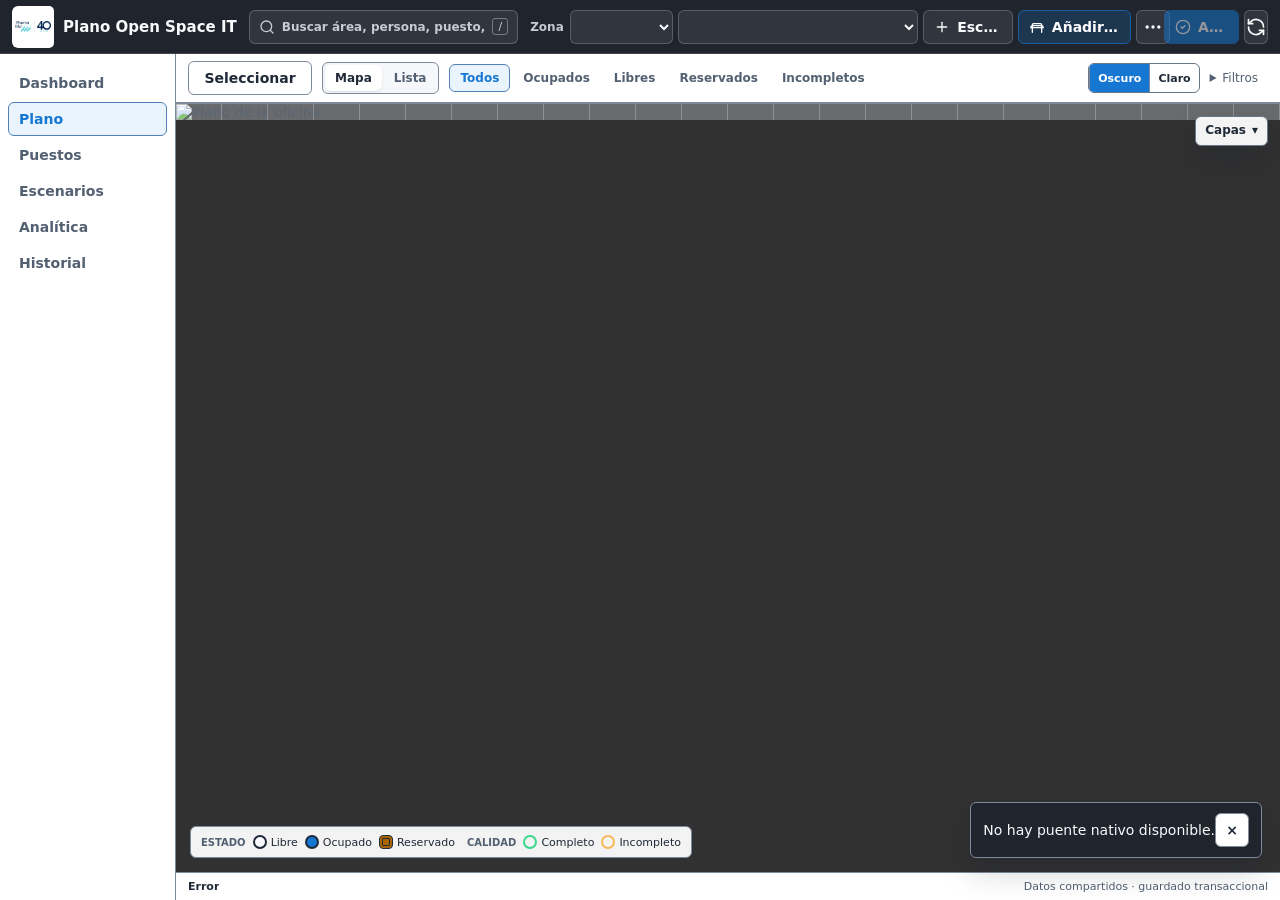
==== Resources/index.html @ 5314de73 "Unifica la presentación de Analítica" ====
<!doctype html>
<html lang="es" data-theme="professional-light">
<head>
  <meta charset="utf-8">
  <meta name="viewport" content="width=device-width, initial-scale=1">
  <meta http-equiv="Content-Security-Policy"
        content="default-src 'none'; script-src 'self'; style-src 'self';
                 img-src 'self' data:; font-src 'self'; connect-src 'self';
                 form-action 'none'; base-uri 'none'; frame-ancestors 'none'">
  <title>Plano Open Space IT</title>
  <link rel="stylesheet" href="app.css">
</head>
<body>
  <svg class="icon-sprite" aria-hidden="true" focusable="false">
    <defs>
      <symbol id="icon-book-open" viewBox="0 0 24 24" fill="none" stroke="currentColor" stroke-width="2" stroke-linecap="round" stroke-linejoin="round"><path d="M12 7v14"/><path d="M3 18a1 1 0 0 1-1-1V4a1 1 0 0 1 1-1h5a4 4 0 0 1 4 4 4 4 0 0 1 4-4h5a1 1 0 0 1 1 1v13a1 1 0 0 1-1 1h-6a3 3 0 0 0-3 3 3 3 0 0 0-3-3z"/></symbol>
      <symbol id="icon-plus" viewBox="0 0 24 24" fill="none" stroke="currentColor" stroke-width="2" stroke-linecap="round"><path d="M5 12h14"/><path d="M12 5v14"/></symbol>
      <symbol id="icon-trash-2" viewBox="0 0 24 24" fill="none" stroke="currentColor" stroke-width="2" stroke-linecap="round" stroke-linejoin="round"><path d="M3 6h18"/><path d="M8 6V4h8v2"/><path d="M19 6l-1 14H6L5 6"/><path d="M10 11v6"/><path d="M14 11v6"/></symbol>
      <symbol id="icon-armchair" viewBox="0 0 24 24" fill="none" stroke="currentColor" stroke-width="2" stroke-linecap="round" stroke-linejoin="round"><path d="M19 13V9a2 2 0 0 0-2-2H7a2 2 0 0 0-2 2v4"/><path d="M3 13h18"/><path d="M5 13v7"/><path d="M19 13v7"/><path d="M3 13v-1a2 2 0 0 1 2-2h14a2 2 0 0 1 2 2v1"/></symbol>
      <symbol id="icon-undo-2" viewBox="0 0 24 24" fill="none" stroke="currentColor" stroke-width="2" stroke-linecap="round" stroke-linejoin="round"><path d="M9 14 4 9l5-5"/><path d="M4 9h10a6 6 0 0 1 0 12h-1"/></symbol>
      <symbol id="icon-history" viewBox="0 0 24 24" fill="none" stroke="currentColor" stroke-width="2" stroke-linecap="round" stroke-linejoin="round"><path d="M3 12a9 9 0 1 0 3-6.7"/><path d="M3 4v5h5"/><path d="M12 7v5l4 2"/></symbol>
      <symbol id="icon-arrow-left-right" viewBox="0 0 24 24" fill="none" stroke="currentColor" stroke-width="2" stroke-linecap="round" stroke-linejoin="round"><path d="m16 3 4 4-4 4"/><path d="M20 7H4"/><path d="m8 21-4-4 4-4"/><path d="M4 17h16"/></symbol>
      <symbol id="icon-archive-restore" viewBox="0 0 24 24" fill="none" stroke="currentColor" stroke-width="2" stroke-linecap="round" stroke-linejoin="round"><rect width="20" height="5" x="2" y="3" rx="1"/><path d="M4 8v11a2 2 0 0 0 2 2h12a2 2 0 0 0 2-2V8"/><path d="M10 12h4"/><path d="m12 16-3-3 3-3"/></symbol>
      <symbol id="icon-file-spreadsheet" viewBox="0 0 24 24" fill="none" stroke="currentColor" stroke-width="2" stroke-linecap="round" stroke-linejoin="round"><path d="M14 2H6a2 2 0 0 0-2 2v16a2 2 0 0 0 2 2h12a2 2 0 0 0 2-2V8z"/><path d="M14 2v6h6"/><path d="M8 13h8"/><path d="M8 17h8"/><path d="M10 9H8"/><path d="M16 9h-2"/></symbol>
      <symbol id="icon-shield-check" viewBox="0 0 24 24" fill="none" stroke="currentColor" stroke-width="2" stroke-linecap="round" stroke-linejoin="round"><path d="M20 13c0 5-3.5 7.5-8 9-4.5-1.5-8-4-8-9V5l8-3 8 3z"/><path d="m9 12 2 2 4-4"/></symbol>
      <symbol id="icon-circle-check" viewBox="0 0 24 24" fill="none" stroke="currentColor" stroke-width="2" stroke-linecap="round" stroke-linejoin="round"><circle cx="12" cy="12" r="10"/><path d="m9 12 2 2 4-4"/></symbol>
      <symbol id="icon-refresh-cw" viewBox="0 0 24 24" fill="none" stroke="currentColor" stroke-width="2" stroke-linecap="round" stroke-linejoin="round"><path d="M21 12a9 9 0 0 0-15.5-6.2L3 8"/><path d="M3 3v5h5"/><path d="M3 12a9 9 0 0 0 15.5 6.2L21 16"/><path d="M16 16h5v5"/></symbol>
      <symbol id="icon-ellipsis" viewBox="0 0 24 24" fill="none" stroke="currentColor" stroke-width="2" stroke-linecap="round"><circle cx="12" cy="12" r="1" fill="currentColor"/><circle cx="19" cy="12" r="1" fill="currentColor"/><circle cx="5" cy="12" r="1" fill="currentColor"/></symbol>
      <symbol id="icon-x" viewBox="0 0 24 24" fill="none" stroke="currentColor" stroke-width="2" stroke-linecap="round"><path d="M18 6 6 18"/><path d="m6 6 12 12"/></symbol>
      <symbol id="icon-save" viewBox="0 0 24 24" fill="none" stroke="currentColor" stroke-width="2" stroke-linecap="round" stroke-linejoin="round"><path d="M19 21H5a2 2 0 0 1-2-2V5a2 2 0 0 1 2-2h11l5 5v11a2 2 0 0 1-2 2z"/><path d="M17 21v-8H7v8"/><path d="M7 3v5h8"/></symbol>
      <symbol id="icon-user-minus" viewBox="0 0 24 24" fill="none" stroke="currentColor" stroke-width="2" stroke-linecap="round" stroke-linejoin="round"><path d="M16 21v-2a4 4 0 0 0-4-4H6a4 4 0 0 0-4 4v2"/><circle cx="9" cy="7" r="4"/><path d="M22 11h-6"/></symbol>
      <symbol id="icon-copy" viewBox="0 0 24 24" fill="none" stroke="currentColor" stroke-width="2" stroke-linecap="round" stroke-linejoin="round"><rect width="14" height="14" x="8" y="8" rx="2" ry="2"/><path d="M4 16c-1.1 0-2-.9-2-2V4c0-1.1.9-2 2-2h10c1.1 0 2 .9 2 2"/></symbol>
      <symbol id="icon-scan" viewBox="0 0 24 24" fill="none" stroke="currentColor" stroke-width="2" stroke-linecap="round" stroke-linejoin="round"><path d="M3 7V5a2 2 0 0 1 2-2h2"/><path d="M17 3h2a2 2 0 0 1 2 2v2"/><path d="M21 17v2a2 2 0 0 1-2 2h-2"/><path d="M7 21H5a2 2 0 0 1-2-2v-2"/><path d="M7 12h10"/></symbol>
      <symbol id="icon-search" viewBox="0 0 24 24" fill="none" stroke="currentColor" stroke-width="2" stroke-linecap="round"><circle cx="11" cy="11" r="8"/><path d="m21 21-4.3-4.3"/></symbol>
      <symbol id="icon-palette" viewBox="0 0 24 24" fill="none" stroke="currentColor" stroke-width="2" stroke-linecap="round" stroke-linejoin="round"><circle cx="13.5" cy="6.5" r=".5" fill="currentColor"/><circle cx="17.5" cy="10.5" r=".5" fill="currentColor"/><circle cx="8.5" cy="7.5" r=".5" fill="currentColor"/><circle cx="6.5" cy="12.5" r=".5" fill="currentColor"/><path d="M12 22a10 10 0 1 0-10-10c0 2.2 1.8 4 4 4h1.7c.8 0 1.3.9.9 1.6-.4.8.2 1.8 1.1 1.8z"/></symbol>
    </defs>
  </svg>

  <header class="topbar app-topbar">
    <div class="brand"><img class="brand-logo" src="pharmamar-40.svg" alt="PharmaMar 40 años"><span class="brand-title">Plano Open Space IT</span></div>
    <label class="global-search-control" for="search"><svg class="icon icon-16" aria-hidden="true"><use href="#icon-search"></use></svg><input id="search" placeholder="Buscar área, persona, puesto, equipo o roseta" aria-label="Búsqueda global" autocomplete="off"><kbd>/</kbd></label>
    <div id="search-results" class="search-results hidden" role="listbox" aria-label="Resultados de búsqueda"></div>
    <div class="header-actions">
      <label class="zone-control"><span>Zona</span><select id="map-select" aria-label="Plano o zona"></select></label>
      <select id="scenario-mode" aria-label="Contexto de datos"></select>
      <button id="new-scenario" type="button" title="Crea una simulación aislada sin modificar la realidad."><svg class="icon icon-16" aria-hidden="true"><use href="#icon-plus"></use></svg><span>Escenario</span></button>
      <button id="add-seat" class="add-seat-action" type="button" title="Activa el modo para crear un puesto haciendo clic sobre el plano."><svg class="icon icon-16" aria-hidden="true"><use href="#icon-armchair"></use></svg><span id="add-seat-label">Añadir puesto</span></button>
      <div id="more-menu" class="more-menu">
        <button id="more" class="more-toggle icon-only" type="button" aria-label="Más acciones" aria-expanded="false" title="Más acciones"><svg class="icon icon-20" aria-hidden="true"><use href="#icon-ellipsis"></use></svg></button>
        <div id="more-panel" class="more-panel">
          <button id="more-new-scenario" class="responsive-more-action" type="button"><svg class="icon icon-16" aria-hidden="true"><use href="#icon-plus"></use></svg><span>Crear escenario</span></button>
          <label class="appearance-control" title="Cambia la apariencia local de la aplicación"><svg class="icon icon-16" aria-hidden="true"><use href="#icon-palette"></use></svg><span>Apariencia</span><select id="theme" aria-label="Apariencia"><option value="professional-light">Claro profesional</option><option value="penpot-dark">Penpot oscuro</option><option value="high-contrast">Alto contraste</option><option value="projector">Proyector</option></select></label>
          <button id="undo" type="button" title="Deshace el último cambio del contexto actual." disabled><svg class="icon icon-16" aria-hidden="true"><use href="#icon-undo-2"></use></svg><span>Deshacer</span></button>
          <button id="history" type="button" title="Muestra el registro auditable de cambios confirmados."><svg class="icon icon-16" aria-hidden="true"><use href="#icon-history"></use></svg><span>Historial</span></button>
          <button id="diff" type="button" title="Compara el escenario activo con la realidad de partida." disabled><svg class="icon icon-16" aria-hidden="true"><use href="#icon-arrow-left-right"></use></svg><span>Diff</span></button>
          <button id="backups" type="button" title="Lista puntos de recuperación y permite restaurarlos."><svg class="icon icon-16" aria-hidden="true"><use href="#icon-archive-restore"></use></svg><span>Backups</span></button>
          <button id="export-excel" type="button" title="Exporta la realidad confirmada al Excel de parcheo de campo."><svg class="icon icon-16" aria-hidden="true"><use href="#icon-file-spreadsheet"></use></svg><span>Exportar</span></button>
          <button id="integrity" type="button" title="Informa de referencias y estados de datos incoherentes sin corregirlos."><svg class="icon icon-16" aria-hidden="true"><use href="#icon-shield-check"></use></svg><span>Verificar integridad</span></button>
          <button id="delete-scenario" class="danger" type="button" title="Elimina el escenario activo y todos sus cambios propuestos." disabled><svg class="icon icon-16" aria-hidden="true"><use href="#icon-trash-2"></use></svg><span>Eliminar escenario</span></button>
        </div>
      </div>
      <button id="apply" type="button" class="primary" title="Aplica únicamente los cambios seleccionados tras confirmarlo." disabled><svg class="icon icon-16" aria-hidden="true"><use href="#icon-circle-check"></use></svg><span>Aplicar</span></button>
      <button id="reload" class="icon-only" type="button" aria-label="Recargar datos" title="Vuelve a leer los datos compartidos."><svg class="icon icon-20" aria-hidden="true"><use href="#icon-refresh-cw"></use></svg></button>
    </div>
  </header>

  <main class="app-shell">
    <nav class="app-sidebar" aria-label="Navegación principal">
      <button type="button" class="nav-item" data-app-view="dashboard" data-short="D" aria-label="Dashboard" title="Dashboard"><span>Dashboard</span></button>
      <button type="button" class="nav-item active" data-app-view="map" data-short="M" aria-label="Plano" title="Plano"><span>Plano</span></button>
      <button type="button" class="nav-item" data-app-view="list" data-short="P" aria-label="Puestos" title="Puestos"><span>Puestos</span></button>

      <button type="button" class="nav-item" data-app-view="scenarios" data-short="Es" aria-label="Escenarios" title="Escenarios"><span>Escenarios</span></button><button type="button" class="nav-item" data-app-view="analytics" data-short="A" aria-label="Analítica espacial" title="Analítica espacial"><span>Analítica</span></button>
      <button type="button" class="nav-item" data-dialog="history-dialog" data-short="H" aria-label="Historial" title="Historial"><span>Historial</span></button>
    </nav>
    <nav id="tabs" class="visually-hidden" aria-label="Planos"></nav>
    <section class="workspace-region">
      <div class="workspace-header">
        <div class="view-toolbar">
        <div class="view-switch" role="group" aria-label="Vista"><button id="map-view" class="active" type="button">Mapa</button><button id="list-view" type="button">Lista</button></div><button id="selection-mode" class="selection-mode-toggle" type="button" aria-pressed="false" title="Seleccionar puestos">Seleccionar</button>
        <div id="filter-bar" class="filter-bar" aria-label="Filtros rápidos">
          <button data-filter="all" class="active">Todos</button><button data-filter="occupied">Ocupados</button><button data-filter="free">Libres</button><button data-filter="reserved">Reservados</button><button data-filter="partial">Incompletos</button>
        </div>
        <span id="filter-count" class="filter-count"></span><label id="heatmap-control" class="heatmap-control hidden">Heatmap<select id="heatmap-mode" aria-label="Métrica del mapa de calor"><option value="occupancy">Ocupación</option><option value="availability">Disponibilidad</option><option value="problems">Problemas</option><option value="scenarioChanges">Cambios de escenario</option></select></label><span id="plan-diagnostic" class="plan-diagnostic" role="status" aria-live="polite"></span>
        <div id="map-appearance-control" class="map-appearance-control" role="group" aria-label="Apariencia del plano"><button type="button" data-map-appearance="dark" aria-pressed="true">Oscuro</button><button type="button" data-map-appearance="light" aria-pressed="false">Claro</button></div>
        <details id="advanced-filters" class="layers-menu"><summary>Filtros</summary><label>Zona<select id="filter-zone"><option value="">Todas</option></select></label><label>Persona<input id="filter-person" type="search"></label><label>Equipo / modelo<input id="filter-device" type="search"></label><label>Roseta<input id="filter-roseta" type="search"></label><label><input id="filter-only" type="checkbox">Solo coincidencias</label></details><div id="filter-chips" class="filter-chips"></div>
        </div>
        <div id="bulk-bar" class="bulk-bar hidden" aria-live="polite"><span class="bulk-context"><strong id="bulk-count">0 puestos seleccionados</strong><small id="bulk-detail"></small></span><button id="bulk-plan" class="hidden" type="button">Planificar movimiento</button><select id="bulk-status" aria-label="Acción masiva"><option value="">Acción…</option><option value="reserved">Reservar</option><option value="confirmed">Quitar reserva</option></select><button id="bulk-apply" type="button">Aplicar</button><button id="bulk-undo" class="hidden" type="button">Deshacer</button><button id="bulk-clear" type="button">Limpiar</button></div>
      </div>
      <section id="mapwrap" tabindex="0" aria-label="Plano interactivo"><div id="stage"><img id="plan" draggable="false" alt="Plano de la oficina"><div id="grid" aria-hidden="true"></div><div id="grid-labels" aria-hidden="true"></div><svg id="spatial-heatmap" class="spatial-heatmap hidden" viewBox="0 0 1000 1000" preserveAspectRatio="none" aria-hidden="true"></svg><div id="pins"></div><div id="selection-rect" class="selection-rect hidden" aria-hidden="true"></div></div><details id="map-layers-control" class="map-layers-control"><summary>Capas</summary><div class="map-layers-panel"><label><input id="layer-seats" type="checkbox" checked>Puestos</label><label><input id="layer-grid" type="checkbox" checked>Rejilla</label><label><input id="layer-labels" type="checkbox">Detalles</label><label><input id="layer-people" type="checkbox">Personas</label><label><input id="layer-devices" type="checkbox">Equipos</label><label><input id="layer-rosetas" type="checkbox">Rosetas</label><label><input id="layer-problems" type="checkbox" checked>Problemas</label><label><input id="layer-heatmap" type="checkbox">Análisis espacial</label></div></details></section>
      <section id="listview" class="listview hidden" aria-label="Lista de puestos"><table id="list-table"><thead><tr><th>Ubicación</th><th>Referencia</th><th>Usuario</th></th><th>Equipo</th><th>Estado</th><th>Calidad</th></tr></thead><tbody></tbody></table></section>
      <section id="dashboardview" class="dashboard-view hidden" aria-labelledby="dashboard-title"><header class="dashboard-header"><div><p id="dashboard-context" class="eyebrow">REALIDAD</p><h1 id="dashboard-title">Dashboard</h1><p id="dashboard-subtitle" class="problems-last-run">Estado general del Open Space</p></div><div class="dashboard-actions"><button id="dashboard-analytics" type="button">Ver analítica espacial</button><button id="dashboard-scenarios" type="button">Ver escenarios</button></div></header><div id="dashboard-loading" class="problems-state hidden" role="status">Actualizando datos operativos…</div><section id="dashboard-kpis" class="dashboard-kpis" aria-label="Indicadores operativos"></section><div class="dashboard-grid"><section class="dashboard-widget"><header><h2>Ocupación por plano</h2><p>Ocupación y puestos libres</p></header><div id="dashboard-maps" class="dashboard-map-list"></div></section><section class="dashboard-widget"><header><h2>Problemas</h2><p id="dashboard-problems-total">Sin problemas</p></header><div id="dashboard-problems" class="dashboard-problems"></div></section><section class="dashboard-widget"><header><h2>Más disponibilidad</h2><p>Ordenado por porcentaje de puestos libres</p></header><ol id="dashboard-availability" class="dashboard-availability"></ol></section><section class="dashboard-widget"><header><h2>Escenario y cambios</h2><p id="dashboard-scenario-context">Sin escenario activo</p></header><div id="dashboard-scenario" class="dashboard-scenario"></div></section><section class="dashboard-widget dashboard-attention"><header><h2>Requiere atención</h2></header><div id="dashboard-attention"></div></section></div></section><section id="analyticsview" class="analytics-view hidden" aria-labelledby="analytics-title"><header class="analytics-header"><div><p class="eyebrow">ANALÍTICA ESPACIAL</p><h1 id="analytics-title">Analítica espacial</h1><p id="analytics-context" class="problems-last-run">Calculando estado efectivo…</p></div><button id="refresh-analytics" type="button">Actualizar</button></header><div id="analytics-running" class="problems-state hidden" role="status">Calculando analítica…</div><div id="analytics-error" class="problems-state problem-error hidden" role="alert"></div><section id="analytics-summary" class="analytics-summary" aria-live="polite"></section><section class="analytics-table-region"><h2>Por plano</h2><p class="analytics-note">Los porcentajes se calculan sobre puestos definidos en cada plano. No se infieren zonas, superficie ni capacidad.</p><div class="analytics-table-scroll"><table id="analytics-table" class="analytics-table"><thead><tr><th>Plano</th><th>Total</th><th>Ocupados</th><th>Libres</th><th>Reservados</th><th>Ocupación</th><th>Disponibilidad</th><th>Problemas</th></tr></thead><tbody></tbody></table></div></section><section id="analytics-managed-areas" class="analytics-table-region hidden" aria-labelledby="analytics-managed-areas-title"><h2 id="analytics-managed-areas-title">Por cluster</h2><div id="analytics-managed-areas-list"></div></section><section id="analytics-problems" class="analytics-table-region" aria-labelledby="analytics-problems-title"><header><h2 id="analytics-problems-title">Incidencias</h2><button id="analytics-revalidate" type="button">Revalidar</button></header><p id="analytics-problems-summary" class="analytics-note"></p><ul id="analytics-problems-list" class="analytics-problems-list"></ul></section></section><section id="problemsview" class="problems-view hidden" aria-labelledby="problems-title">
        <header class="problems-header"><div><p class="eyebrow">CALIDAD DE DATOS</p><h1 id="problems-title">Problemas</h1><p id="problems-last-run" class="problems-last-run">Aún no se ha validado.</p></div><button id="revalidate" type="button">Revalidar</button></header>
        <div id="problems-summary" class="problems-summary" aria-live="polite"></div>
        <div id="problems-running" class="problems-state hidden" role="status">Validando…</div>
        <div id="problems-error" class="problems-state problem-error hidden" role="alert"><span id="problems-error-text"></span><button id="retry-validation" type="button">Reintentar</button></div>
        <div id="problems-layout" class="problems-layout">
          <form id="problems-filters" class="problems-filters" aria-label="Filtros de problemas"><h2>Filtros</h2><label>Severidad<select id="problem-filter-severity"><option value="">Todas</option><option value="Critical">Críticos</option><option value="Warning">Advertencias</option><option value="Info">Información</option></select></label><label>Tipo<select id="problem-filter-rule"><option value="">Todos</option></select></label><label>Plano<select id="problem-filter-map"><option value="">Todos</option></select></label><label>Entidad<select id="problem-filter-entity"><option value="">Todas</option></select></label><label>Buscar<input id="problem-filter-text" type="search" placeholder="Regla, puesto o mensaje"></label><button id="clear-problem-filters" type="button">Limpiar filtros</button></form>
          <section class="problems-list-region" aria-label="Lista de problemas"><h2 id="problems-list-title">Problemas</h2><div id="problems-empty" class="problems-state hidden">✓ No se han detectado problemas.</div><div id="problems-list" class="problems-list" role="listbox" aria-labelledby="problems-list-title"></div></section>
          <aside id="problem-detail" class="problem-detail" aria-live="polite" aria-label="Detalle del problema"><p class="problems-state">Selecciona un problema para ver su detalle.</p></aside>
        </div>
      </section>
      <section id="scenariosview" class="scenario-view hidden" aria-labelledby="scenarios-title">
        <header class="scenario-view-header"><div><p class="eyebrow">SIMULACIÓN Y COMPARACIÓN</p><h1 id="scenarios-title">Escenarios</h1><p id="scenario-view-context" class="problems-last-run">Selecciona o crea un escenario para comparar su borrador con la realidad de partida.</p></div><div class="scenario-view-actions"><button id="scenario-view-create" type="button">Nuevo escenario</button><button id="scenario-refresh" type="button">Actualizar comparación</button></div></header>
        <div id="scenario-empty" class="problems-state">Selecciona un escenario desde el selector superior para ver la comparación.</div>
        <div id="scenario-content" class="hidden"><section id="scenario-spatial-comparison" class="scenario-spatial-comparison hidden" aria-label="Comparación espacial"></section><section id="scenario-impact-summary" class="scenario-impact-summary" aria-live="polite"></section><section id="scenario-validation-impact" class="scenario-validation-impact" aria-label="Impacto de validación"></section><div id="scenario-comparison-running" class="problems-state hidden" role="status">Comparando borrador…</div><div class="scenario-comparison-layout"><form class="scenario-comparison-filters" aria-label="Filtros de cambios"><h2>Comparar</h2><label>Tipo<select id="scenario-filter-kind"><option value="">Todos</option><option value="ADDED">Añadidos</option><option value="REMOVED">Eliminados</option><option value="MOVED">Movidos</option><option value="MODIFIED">Modificados</option></select></label><label>Plano<select id="scenario-filter-map"><option value="">Todos</option></select></label><label>Buscar<input id="scenario-filter-text" type="search" placeholder="Puesto, campo o cambio"></label><button id="scenario-clear-filters" type="button">Limpiar filtros</button></form><section class="scenario-change-list-region" aria-label="Cambios del escenario"><h2>Cambios</h2><div id="scenario-changes-empty" class="problems-state hidden">No hay cambios pendientes.</div><div id="scenario-changes-list" class="scenario-changes-list" role="listbox"></div></section><aside id="scenario-change-detail" class="scenario-change-detail" aria-live="polite" aria-label="Detalle del cambio"><p class="problems-state">Selecciona un cambio para revisar sus valores.</p></aside></div></div>
      </section>
      <section id="pin-legend" class="pin-legend" aria-label="Guía de estados de puestos"><div class="legend-section"><strong>Estado</strong><span><i class="legend-marker state-free"></i>Libre</span><span><i class="legend-marker state-occupied"></i>Ocupado</span><span><i class="legend-marker state-reserved"></i>Reservado</span></div><div class="legend-section"><strong>Calidad</strong><span><i class="legend-marker quality-complete"></i>Completo</span><span><i class="legend-marker quality-partial"></i>Incompleto</span></div></section><section id="heatmap-legend" class="heatmap-legend hidden" aria-live="polite"></section>
    </section>

    <aside id="planner-panel" class="planner-panel hidden" aria-live="polite" aria-label="Planificador de movimientos"><header class="planner-header"><button id="planner-close" class="icon-button icon-only" type="button" aria-label="Cerrar planificador" title="Cerrar planificador"><svg class="icon icon-20" aria-hidden="true"><use href="#icon-x"></use></svg></button><p class="eyebrow">PLANIFICADOR DE MOVIMIENTOS</p><h2 id="planner-title">Planificar movimiento</h2><p id="planner-context" class="detail-summary"></p></header><ol id="planner-steps" class="planner-steps" aria-label="Pasos del planificador"><li data-planner-step="sources">1. Origen</li><li data-planner-step="destinations">2. Destino</li><li data-planner-step="review">3. Propuesta</li><li data-planner-step="create">4. Crear escenario</li></ol><section id="planner-content" class="planner-content"></section></aside><aside id="detail-panel" class="detail-panel hidden" aria-live="polite" aria-labelledby="title"><header class="detail-panel-header"><div><p id="seat-kicker" class="eyebrow">Ubicación</p><h2 id="title">Selecciona un puesto</h2><p id="detail" class="detail-summary"></p></div><button id="close-panel" class="icon-button icon-only" type="button" aria-label="Cerrar panel" title="Cerrar panel"><svg class="icon icon-20" aria-hidden="true"><use href="#icon-x"></use></svg></button></header><div class="detail-panel-content"><section id="selection-review" class="selection-review hidden" aria-label="Revisión de selección"><div class="selection-review-actions"><button id="selection-review-create-cluster" class="primary hidden" type="button">Crear cluster</button><button id="selection-review-add-cluster" class="hidden" type="button">Añadir a cluster existente</button><button id="selection-review-clear" type="button">Limpiar selección</button></div><div id="selection-review-list" class="selection-review-list"></div></section><section id="cell-detail" class="cell-detail hidden" aria-label="Detalle de celda"><div class="cell-detail-controls"><div class="cell-detail-actions"><button id="cell-detail-rename" type="button">Renombrar zona</button><button id="cell-detail-clear-name" type="button">Eliminar nombre</button><button id="cell-detail-select-all" type="button">Seleccionar zona</button><button id="cell-detail-edit-appearance" type="button">Editar apariencia</button></div><form id="cell-detail-rename-form" class="cell-detail-rename hidden"><label>Nombre<input id="cell-detail-name" maxlength="80" autocomplete="off" placeholder="Ej. Equipo Finanzas"></label><div><button type="button" id="cell-detail-cancel-rename">Cancelar</button><button type="submit" class="primary">Guardar</button></div></form><form id="cell-detail-appearance-form" class="cell-detail-appearance hidden"><p class="detail-summary">Tarjeta compacta. Ajusta solo su posición visual.</p><div class="cell-appearance-move" role="group" aria-label="Mover tarjeta compacta"><button type="button" data-cell-move="left">←</button><button type="button" data-cell-move="up">↑</button><button type="button" data-cell-move="down">↓</button><button type="button" data-cell-move="right">→</button><button type="button" id="cell-detail-reset-appearance">Restablecer</button></div></form></div><div id="cell-detail-counts" class="cell-detail-counts" aria-label="Resumen de la celda"></div><div id="cell-detail-list" class="cell-detail-list"></div></section><section id="inspector-detail" class="inspector-detail hidden" aria-label="Inspector completo del puesto"><dl class="workspace-identity"><div><dt>Estado efectivo</dt><dd id="detail-effective-state">—</dd></div><div><dt>Modo de estado</dt><dd id="detail-state-mode">—</dd></div><div><dt>Referencia del puesto</dt><dd id="detail-reference">—</dd></div><div><dt>Usuario actual</dt><dd id="detail-user">Sin asignar</dd></div><div><dt>Zona gestionada</dt><dd id="detail-managed-area">Sin zona</dd></div></dl><p id="message" class="message"></p><section class="detail-section"><h3>Puesto</h3><div class="form-grid"><label class="wide">Código / referencia<input id="seat-name" autocomplete="off" placeholder="Ej. SUR-T-07 o Mesa diseño 4"></label><label>Estado<select id="assignment-status"><option value="automatic">Automático</option><option value="reserved">Reservado</option></select></label><label>Zona<input id="location" autocomplete="off"></label></div></section><section class="detail-section"><h3>Persona y equipo</h3><div class="form-grid"><label>Persona / usuario<input id="person" autocomplete="off"></label><label>Equipo / hostname<input id="device" autocomplete="off"></label></div></section><section class="detail-section"><h3>Red</h3><div class="form-grid"><label class="wide">Roseta<input id="roseta" list="rosetas-list" autocomplete="off"></label><label class="wide">Notas<textarea id="notes" placeholder="Información adicional"></textarea></label></div></section><section id="workspace-problems" class="detail-section hidden"><h3>Problemas</h3><div id="workspace-problems-summary"></div><button id="workspace-view-problems" type="button">Ver problemas</button></section><div class="panel-actions"><button id="edit-seat" type="button">Editar</button><button id="save" class="primary" type="button"><svg class="icon icon-16" aria-hidden="true"><use href="#icon-save"></use></svg><span>Guardar</span></button><button id="move-seat" type="button"><svg class="icon icon-16" aria-hidden="true"><use href="#icon-arrow-left-right"></use></svg><span>Mover</span></button><button id="panel-history" type="button"><svg class="icon icon-16" aria-hidden="true"><use href="#icon-history"></use></svg><span>Historial</span></button><button id="delete-assignment" type="button"><svg class="icon icon-16" aria-hidden="true"><use href="#icon-user-minus"></use></svg><span>Quitar asignación</span></button><button id="delete-seat" class="danger" type="button"><svg class="icon icon-16" aria-hidden="true"><use href="#icon-trash-2"></use></svg><span>Eliminar puesto</span></button></div><p id="scenario-note" class="scenario-note"></p></section><section id="area-detail" class="area-detail hidden" aria-label="Detalle del cluster"><div id="area-detail-counts" class="area-detail-counts" aria-label="Resumen del cluster"></div><div class="area-detail-actions"><button id="area-detail-rename" type="button">Renombrar cluster</button><button id="area-detail-create-seat" class="primary" type="button">Crear puesto en este cluster</button><button id="area-detail-add-selection" type="button">Añadir puestos existentes</button><button id="area-detail-shape" type="button">Editar forma</button><button id="area-detail-merge" type="button">Fusionar con otro cluster</button></div><form id="area-detail-rename-form" class="area-detail-rename hidden"><label>Nombre del cluster<input id="area-detail-name" required maxlength="80" autocomplete="off"></label><div><button id="area-detail-cancel-rename" type="button">Cancelar</button><button class="primary" type="submit">Guardar</button></div></form><div id="area-detail-list" class="area-detail-list"></div><div class="area-detail-danger"><button id="area-detail-dissolve" class="danger" type="button">Disolver cluster</button></div></section></div></aside>
    <footer class="statusbar"><span id="status">Conectando…</span><span>Datos compartidos · guardado transaccional</span></footer>
  </main>

  <datalist id="rosetas-list"></datalist>
  <div id="toast" class="toast hidden" role="status" aria-live="polite"></div>
  <dialog id="bulk-dialog"><div class="dialog-content"><p class="eyebrow">EDICIÓN MASIVA</p><h2>Confirmar cambios</h2><p id="bulk-summary"></p><ul id="bulk-exclusions" class="bulk-exclusions"></ul><div class="dialog-actions"><button data-close="bulk-dialog">Cancelar</button><button id="bulk-confirm" class="primary" type="button">Aplicar</button></div></div></dialog>
  <div id="tooltip" role="tooltip"></div>
  <span id="cluster-context-description" class="visually-hidden">Tiene más acciones disponibles en su menú contextual.</span>
  <menu id="context-menu" class="context-menu" aria-label="Acciones del plano" role="menu">
    <button id="context-create-here" type="button" role="menuitem">Crear puesto aquí</button>
    <button id="context-enable-selection" type="button" role="menuitem">Seleccionar puestos para crear cluster</button>
    <button id="context-create-cluster" type="button" role="menuitem"><span id="context-create-cluster-label">Crear cluster</span></button>
    <button id="context-add-to-cluster" type="button" role="menuitem">Añadir a cluster existente</button>
    <button id="context-remove-from-cluster" type="button" role="menuitem">Quitar seleccionados del cluster</button>
    <button id="context-select-more" type="button" role="menuitem">Seleccionar más puestos para crear cluster</button>
    <button id="context-open-cluster" type="button" role="menuitem">Abrir cluster</button>
    <button id="context-rename-cluster" type="button" role="menuitem">Renombrar cluster</button>
    <button id="context-edit-cluster" type="button" role="menuitem">Editar forma</button>
    <button id="context-add-selected-to-cluster" type="button" role="menuitem">Añadir puestos seleccionados</button>
    <button id="context-merge-cluster" type="button" role="menuitem">Fusionar con otro cluster</button>
    <div id="context-menu-separator" class="context-menu-separator" role="separator" aria-hidden="true"></div>
    <button id="context-clear-selection" type="button" role="menuitem">Limpiar selección</button>
    <button id="context-dissolve-cluster" class="danger" type="button" role="menuitem">Disolver cluster</button>
  </menu>
  <dialog id="add-to-cluster-dialog"><form id="add-to-cluster-form" class="dialog-content"><p class="eyebrow">CLUSTER MANUAL</p><h2>Añadir a cluster</h2><p id="add-to-cluster-summary"></p><label>Cluster<select id="add-to-cluster-select" required></select></label><div class="dialog-actions"><button id="add-to-cluster-cancel" type="button">Cancelar</button><button class="primary" type="submit">Añadir</button></div></form></dialog>
  <dialog id="cluster-shape-dialog"><form id="cluster-shape-form" class="dialog-content"><p class="eyebrow">FORMA DEL CLUSTER</p><h2>Editar forma</h2><label>Forma<select id="cluster-shape-select"><option value="automatic">Automática</option><option value="compact">Compacta</option><option value="square">Cuadrada</option><option value="vertical">Vertical</option></select></label><div class="dialog-actions"><button id="cluster-shape-reset" type="button">Restablecer</button><button id="cluster-shape-cancel" type="button">Cancelar</button><button class="primary" type="submit">Aplicar</button></div></form></dialog>
  <dialog id="create-cluster-dialog"><form id="create-cluster-form" class="dialog-content"><p class="eyebrow">CLUSTER MANUAL</p><h2>Crear cluster</h2><p id="create-cluster-summary"></p><p id="create-cluster-conflicts" class="detail-summary hidden"></p><label>Nombre<input id="create-cluster-name" required maxlength="80" autocomplete="off" placeholder="Ej. Equipo Finanzas"></label><div class="dialog-actions"><button id="create-cluster-cancel" type="button">Cancelar</button><button id="create-cluster-available" class="hidden" type="button">Crear solo con disponibles</button><button id="create-cluster-move" class="hidden" type="button">Mover y crear</button><button id="create-cluster-confirm" class="primary" type="submit">Crear cluster</button></div></form></dialog>

  <dialog id="scenario-dialog"><form method="dialog" class="dialog-content">
    <button class="dialog-close icon-only" type="button" value="cancel" aria-label="Cerrar" title="Cierra este diálogo sin crear un escenario."><svg class="icon icon-20" aria-hidden="true"><use href="#icon-x"></use></svg></button>
    <p class="eyebrow">CONTROL DE CAMBIOS</p><h2><svg class="icon icon-20" aria-hidden="true"><use href="#icon-plus"></use></svg>Crear escenario</h2><p>Los cambios se guardarán aislados hasta aplicarlos.</p>
    <label>Nombre del escenario<input id="scenario-name" required maxlength="100" placeholder="Ej. Reorganización planta 2"></label>
    <div class="dialog-actions"><button id="cancel-scenario" type="button" title="Descarta el nombre y cierra el diálogo.">Cancelar</button><button id="create-scenario-confirm" class="primary" type="button" title="Crea una simulación aislada a partir de la realidad actual."><svg class="icon icon-16" aria-hidden="true"><use href="#icon-plus"></use></svg><span>Crear escenario</span></button></div>
  </form></dialog>

  <dialog id="undo-dialog"><div class="dialog-content wide-dialog">
    <button class="dialog-close icon-only" data-close="undo-dialog" aria-label="Cerrar" title="Cerrar"><svg class="icon icon-20" aria-hidden="true"><use href="#icon-x"></use></svg></button>
    <p class="eyebrow">CONFIRMAR DESHACER</p><h2><svg class="icon icon-20" aria-hidden="true"><use href="#icon-undo-2"></use></svg>¿Deshacer el último cambio?</h2><p id="undo-preview">Cargando el cambio pendiente…</p>
    <div class="dialog-actions"><button data-close="undo-dialog">Cancelar</button><button id="confirm-undo" class="danger" type="button"><svg class="icon icon-16" aria-hidden="true"><use href="#icon-undo-2"></use></svg><span>Deshacer cambio</span></button></div>
  </div></dialog>

  <dialog id="scenario-guide-dialog"><div class="dialog-content wide-dialog">
    <button class="dialog-close icon-only" data-close="scenario-guide-dialog" aria-label="Cerrar" title="Cerrar"><svg class="icon icon-20" aria-hidden="true"><use href="#icon-x"></use></svg></button>
    <p class="eyebrow">FLUJO RECOMENDADO</p><h2><svg class="icon icon-20" aria-hidden="true"><use href="#icon-book-open"></use></svg>Cómo usar escenarios</h2>
    <ol class="workflow-list"><li><strong>Crea una propuesta</strong><br>Usa un nombre que explique el objetivo, por ejemplo “Mudanza diseño septiembre”.</li><li><strong>Edita sin riesgo</strong><br>Mueve puestos y cambia asignaciones: sólo se guarda dentro del escenario.</li><li><strong>Revisa el Diff</strong><br>Comprueba los cambios violetas, selecciona únicamente los que quieras confirmar.</li><li><strong>Aplica o descarta</strong><br>Aplicar crea un backup y registra el evento. Eliminar escenario descarta la propuesta sin tocar la realidad.</li></ol>
  </div></dialog>

  <dialog id="diff-dialog"><div class="dialog-content wide-dialog">
    <button class="dialog-close icon-only" data-close="diff-dialog" aria-label="Cerrar" title="Cerrar"><svg class="icon icon-20" aria-hidden="true"><use href="#icon-x"></use></svg></button>
    <p class="eyebrow">CAMBIOS PENDIENTES</p><h2 id="diff-title">Diff del escenario</h2><p id="diff-empty">Cargando cambios…</p><div id="diff-selection" class="diff-selection" hidden><span id="diff-selection-summary"></span><span><button id="diff-select-all" type="button">Seleccionar todo</button><button id="diff-deselect-all" type="button">Deseleccionar todo</button></span></div><div id="diff-list" class="diff-list"></div>
    <div class="dialog-actions"><button data-close="diff-dialog">Cerrar</button><button id="apply-dialog" class="primary"><svg class="icon icon-16" aria-hidden="true"><use href="#icon-circle-check"></use></svg><span>Aplicar seleccionados</span></button></div>
  </div></dialog>

  <dialog id="history-dialog"><div class="dialog-content wide-dialog">
    <button class="dialog-close icon-only" data-close="history-dialog" aria-label="Cerrar" title="Cerrar"><svg class="icon icon-20" aria-hidden="true"><use href="#icon-x"></use></svg></button>
    <p class="eyebrow">AUDITORÍA</p><h2><svg class="icon icon-20" aria-hidden="true"><use href="#icon-history"></use></svg>Historial</h2><div id="events-list" class="activity-list"></div>
  </div></dialog>

  <dialog id="backups-dialog"><div class="dialog-content wide-dialog">
    <button class="dialog-close icon-only" data-close="backups-dialog" aria-label="Cerrar" title="Cerrar"><svg class="icon icon-20" aria-hidden="true"><use href="#icon-x"></use></svg></button>
    <p class="eyebrow">RECUPERACIÓN</p><h2><svg class="icon icon-20" aria-hidden="true"><use href="#icon-archive-restore"></use></svg>Backups</h2><div id="backups-list" class="activity-list"></div>
  </div></dialog>

  <dialog id="integrity-dialog"><div class="dialog-content wide-dialog">
    <button class="dialog-close icon-only" data-close="integrity-dialog" aria-label="Cerrar" title="Cerrar"><svg class="icon icon-20" aria-hidden="true"><use href="#icon-x"></use></svg></button>
    <p class="eyebrow">INTEGRIDAD</p><h2><svg class="icon icon-20" aria-hidden="true"><use href="#icon-shield-check"></use></svg>Verificar integridad</h2><p id="integrity-summary">Cargando…</p><div id="integrity-list" class="activity-list"></div>
  </div></dialog>
  <script src="js/shared/validation/validation-helpers.js"></script>
  <script src="js/shared/workspace/workspace-state-helpers.js"></script>
  <script src="js/shared/workspace/workspace-quality-helpers.js"></script>
  <script src="js/shared/interaction/rectangle-selection-helpers.js"></script>
  <script src="js/features/movement-planner/movement-planner-helpers.js"></script>
  <script src="js/features/selection/bulk-selection-helpers.js"></script>
  <script src="js/features/selection/selection-review-helpers.js"></script>
  <script src="js/features/selection/selection-controller-feature.js"></script>
  <script src="js/features/filters/workspace-filter-feature.js"></script>
  <script src="js/features/filters/workspace-filter-ui-feature.js"></script>
  <script src="js/features/analytics/spatial-analytics-helpers.js"></script>
  <script src="js/features/dashboard/dashboard-helpers.js"></script>
  <script src="js/features/map/pin-state-helpers.js"></script>
  <script src="js/shared/workspace/workspace-presentation-helpers.js"></script>
  <script src="js/features/scenarios/scenario-compare-helpers.js"></script>
  <script src="js/features/map/grid-cell-metadata-helpers.js"></script>
  <script src="js/features/map/cell-appearance-feature.js"></script>
  <script src="js/features/map/cell-detail-feature.js"></script>
  <script src="js/features/map/map-density-helpers.js"></script>
  <script src="js/features/map/map-appearance-helpers.js"></script>
  <script src="js/features/map/map-appearance-feature.js"></script>
  <script src="js/features/managed-areas/managed-area-helpers.js"></script>
  <script src="js/features/managed-areas/cluster-card-shape-helpers.js"></script>
  <script src="js/features/managed-areas/cluster-card-edit-helpers.js"></script>
  <script src="js/features/managed-areas/cluster-card-content-helpers.js"></script>
  <script src="js/features/managed-areas/cluster-card-drag-helpers.js"></script>
  <script src="js/shared/ui/detail-panel-helpers.js"></script>
  <script src="js/shared/ui/detail-panel-controller-feature.js"></script>
  <script src="js/shared/ui/ui-theme-feature.js"></script>
  <script src="js/features/map/map-viewport-helpers.js"></script>
  <script src="js/core/app.js"></script>
</body>
</html>
---- Resources/app.css ----
:root[data-theme="professional-light"] {
  color-scheme: light;
  --bg: #e9edf2; --surface: #ffffff; --surface-subtle: #f5f7fa; --surface-strong: #e7ebf0; --surface-raised: #ffffff;
  --chrome: #20252d; --chrome-text: #f8fafc; --chrome-muted: #c5cbd5; --plan-background: #313131;
  --ink: #1f2937; --muted: #526071; --line: #7f8b9b; --line-strong: #6b7686;
  --accent: #1677d2; --accent-hover: #0f5fa8; --accent-soft: #eaf4ff;
  --danger: #c0362c; --danger-soft: #fff0ee; --warning: #a96500; --warning-soft: #fff7e5; --success: #16845b; --success-soft: #e8f7f0;
  --focus: #005fcc; --pin-free: #f8fafc; --pin-complete: #39d98a; --pin-partial: #f7b955;
  --shadow-float: 0 14px 30px rgb(15 23 42 / 18%); --radius-control: 6px; --radius-panel: 8px; --border-width: 1px; --font-size: 14px; --control-height: 34px; --panel-width: 370px; --map-panel-width: 172px;
}

:root[data-theme="penpot-dark"] {
  color-scheme: dark;
  --bg: #15191f; --surface: #20262f; --surface-subtle: #29313c; --surface-strong: #343e4b; --surface-raised: #262e38;
  --chrome: #11151a; --chrome-text: #f5f7fa; --chrome-muted: #bac4d0; --plan-background: #313131;
  --ink: #f2f5f8; --muted: #bac4d0; --line: #6c7a8c; --line-strong: #687588;
  --accent: #4ba3ff; --accent-hover: #77b9ff; --accent-soft: #193d63;
  --danger: #ff7a70; --danger-soft: #482525; --warning: #f0ac3b; --warning-soft: #443619; --success: #55c58f; --success-soft: #1d4634;
  --focus: #77b9ff; --pin-free: #f5f7fa; --pin-complete: #55c58f; --pin-partial: #f0ac3b;
  --shadow-float: 0 16px 34px rgb(0 0 0 / 42%); --radius-control: 6px; --radius-panel: 8px; --border-width: 1px; --font-size: 14px; --control-height: 34px; --panel-width: 370px; --map-panel-width: 172px;
}

:root[data-theme="high-contrast"] {
  color-scheme: light;
  --bg: #ffffff; --surface: #ffffff; --surface-subtle: #f2f2f2; --surface-strong: #dedede; --surface-raised: #ffffff;
  --chrome: #000000; --chrome-text: #ffffff; --chrome-muted: #ffffff; --plan-background: #313131;
  --ink: #000000; --muted: #1d1d1d; --line: #000000; --line-strong: #000000;
  --accent: #005fcc; --accent-hover: #003f88; --accent-soft: #dcebff;
  --danger: #a40000; --danger-soft: #ffe8e8; --warning: #7a4a00; --warning-soft: #fff0cf; --success: #006b3c; --success-soft: #d9f5e7;
  --focus: #005fcc; --pin-free: #ffffff; --pin-complete: #20d07a; --pin-partial: #ffd23f;
  --shadow-float: 0 0 0 3px #000000; --radius-control: 4px; --radius-panel: 4px; --border-width: 2px; --font-size: 16px; --control-height: 38px; --panel-width: 390px; --map-panel-width: 184px;
}

:root[data-theme="projector"] {
  color-scheme: light;
  --bg: #f7f7f7; --surface: #ffffff; --surface-subtle: #e9eef5; --surface-strong: #d6e0ec; --surface-raised: #ffffff;
  --chrome: #102a43; --chrome-text: #ffffff; --chrome-muted: #ffffff; --plan-background: #313131;
  --ink: #102a43; --muted: #243b53; --line: #486581; --line-strong: #243b53;
  --accent: #006dcc; --accent-hover: #004f96; --accent-soft: #d9ecff;
  --danger: #b42318; --danger-soft: #ffe6e3; --warning: #8a4b00; --warning-soft: #fff0c2; --success: #087443; --success-soft: #d9f7e6;
  --focus: #003f88; --pin-free: #ffffff; --pin-complete: #32d583; --pin-partial: #ffc44d;
  --shadow-float: 0 10px 22px rgb(16 42 67 / 24%); --radius-control: 4px; --radius-panel: 6px; --border-width: 2px; --font-size: 16px; --control-height: 40px; --panel-width: 400px; --map-panel-width: 190px;
}

* { box-sizing: border-box; }
body { margin: 0; background: var(--bg); color: var(--ink); font: var(--font-size) "Segoe UI Variable", "Segoe UI", system-ui, sans-serif; }
button, select, input, textarea { font: inherit; }
.icon-sprite { position: absolute; width: 0; height: 0; overflow: hidden; }
.icon { width: 1em; height: 1em; flex: 0 0 auto; vertical-align: -0.125em; stroke: currentColor; }
.icon-16 { width: 16px; height: 16px; }
.icon-20 { width: 20px; height: 20px; }
.icon-24 { width: 24px; height: 24px; }

button, select {
  min-height: var(--control-height); border: var(--border-width) solid var(--line); border-radius: var(--radius-control); background: var(--surface); color: var(--ink); cursor: pointer;
  transition: background-color 120ms ease, border-color 120ms ease, color 120ms ease, box-shadow 120ms ease, opacity 120ms ease;
}
button { display: inline-flex; align-items: center; justify-content: center; gap: 7px; padding: 7px 10px; font-weight: 650; }
select { padding: 6px 28px 6px 9px; color: var(--ink); }
button:hover:not(:disabled), select:hover:not(:disabled) { border-color: var(--line-strong); background: var(--surface-subtle); }
button:active:not(:disabled) { background: var(--surface-strong); }
button:disabled, select:disabled, input[type="checkbox"]:disabled { cursor: not-allowed; opacity: .52; }
button:focus-visible, select:focus-visible, input:focus-visible, textarea:focus-visible, summary:focus-visible, #mapwrap:focus-visible, .pin:focus-visible { outline: 3px solid var(--focus); outline-offset: 2px; }
.icon-only { width: var(--control-height); min-width: var(--control-height); padding: 0; gap: 0; }
.primary { background: var(--accent) !important; border-color: var(--accent) !important; color: #fff !important; }
.primary:hover:not(:disabled) { background: var(--accent-hover) !important; border-color: var(--accent-hover) !important; }
.danger { border-color: color-mix(in srgb, var(--danger) 48%, var(--line)); color: var(--danger); }
.danger:hover:not(:disabled) { background: var(--danger-soft) !important; border-color: var(--danger) !important; }

.topbar { position: relative; z-index: 30; display: flex; min-width: 0; align-items: center; gap: 16px; height: 64px; padding: 0 18px; background: var(--chrome); border-bottom: var(--border-width) solid color-mix(in srgb, var(--chrome) 70%, var(--line)); color: var(--chrome-text); }
.brand { display: flex; flex: 0 1 150px; min-width: 0; align-items: center; height: 42px; padding: 3px 7px; overflow: hidden; border-radius: var(--radius-control); background: #fff; }
.brand-logo { display: block; width: 100%; min-width: 0; height: 100%; object-fit: contain; }
.map-tabs { display: flex; align-self: stretch; align-items: stretch; min-width: 80px; gap: 2px; overflow: auto; }
.map-tabs button { min-height: auto; align-self: stretch; padding: 0 11px; border: 0; border-bottom: 2px solid transparent; border-radius: 0; background: transparent; color: var(--chrome-muted); font-weight: 600; white-space: nowrap; }
.map-tabs button:hover, .map-tabs button.active { border-bottom-color: var(--accent); background: color-mix(in srgb, var(--accent) 15%, transparent); color: #fff; }
.header-actions { display: flex; flex: 1 1 auto; min-width: 0; align-items: center; justify-content: flex-end; gap: 6px; margin-left: auto; }
.header-actions > * { min-width: 0; }.header-actions button { min-width: 0; overflow: hidden; }.header-actions button > span { min-width: 0; overflow: hidden; text-overflow: ellipsis; white-space: nowrap; }
.topbar button, .topbar select { border-color: color-mix(in srgb, var(--chrome-text) 20%, transparent); background: color-mix(in srgb, var(--chrome-text) 8%, var(--chrome)); color: var(--chrome-text); }
.topbar button:hover:not(:disabled), .topbar select:hover:not(:disabled) { background: color-mix(in srgb, var(--chrome-text) 15%, var(--chrome)); border-color: color-mix(in srgb, var(--chrome-text) 35%, transparent); }
.topbar select { max-width: 210px; }
.appearance-control { display: inline-flex; min-width: 0; align-items: center; gap: 6px; color: var(--chrome-text); font-size: 12px; font-weight: 700; white-space: nowrap; }
.appearance-control select { min-width: 0; max-width: 160px; }
.topbar .add-seat-action { background: color-mix(in srgb, var(--accent) 22%, var(--chrome)); border-color: color-mix(in srgb, var(--accent) 70%, var(--chrome)); color: #fff; }
.topbar .add-seat-action:hover:not(:disabled), .topbar .add-seat-action.is-active { background: var(--accent); border-color: var(--accent); color: #fff; }
.topbar .add-seat-action.is-active { box-shadow: 0 0 0 3px color-mix(in srgb, var(--accent) 42%, transparent); }

.is-busy { position: relative; padding-right: 32px !important; opacity: .78 !important; }
button.is-busy:disabled, select.is-busy:disabled { background: var(--accent) !important; border-color: var(--accent) !important; color: #fff !important; cursor: not-allowed; }
.is-busy::after { position: absolute; top: 50%; right: 10px; width: 12px; height: 12px; border: 2px solid rgb(255 255 255 / 42%); border-top-color: #fff; border-radius: 50%; content: ""; transform: translateY(-50%); animation: control-spinner 700ms linear infinite; }
@keyframes control-spinner { to { transform: translateY(-50%) rotate(360deg); } }
@media (prefers-reduced-motion: reduce) { *, *::before, *::after { scroll-behavior: auto !important; transition-duration: 0.01ms !important; animation-duration: 0.01ms !important; animation-iteration-count: 1 !important; } .is-busy::after { animation: none; } }

main { min-height: 0; position: relative; overflow: hidden; }
/* El área del plano, SVG y cuadrícula mantienen los valores visuales originales. */
#mapwrap { position: relative; height: 100%; overflow: hidden; background: var(--map-canvas, var(--plan-background)); cursor: grab; touch-action: none; }
#mapwrap:active { cursor: grabbing; }
#stage { position: relative; min-width: 850px; min-height: 550px; transform-origin: 0 0; background: var(--map-canvas, var(--plan-background)); will-change: transform; backface-visibility: hidden; transform: translate3d(0,0,0) scale(1); }
#plan { display: block; width: 100%; min-width: 850px; min-height: 550px; object-fit: contain; background: var(--map-canvas, var(--plan-background)); user-select: none; -webkit-user-drag: none; backface-visibility: hidden; transform: translateZ(0); }
#grid { position: absolute; inset: 0; z-index: 1; pointer-events: none; background-image: linear-gradient(to right,transparent calc(100% - 1px),var(--map-grid, #8d8d8d55) calc(100% - 1px)),linear-gradient(to bottom,transparent calc(100% - 1px),var(--map-grid, #8d8d8d55) calc(100% - 1px)); background-size: calc(100% / var(--grid-columns, 24)) 100%,100% calc(100% / var(--grid-rows, 18)); mix-blend-mode: var(--map-grid-blend, screen); }
#grid-labels { position: absolute; inset: 0; z-index: 2; pointer-events: none; color: #fff; font-size: 10px; font-weight: 800; text-shadow: 0 1px 2px #000; }
.grid-column-label, .grid-row-label { position: absolute; display: grid; min-width: 18px; height: 16px; place-items: center; padding: 0 3px; border: 1px solid #8d8d8d88; border-radius: 3px; background: #313131cc; line-height: 1; }
.grid-column-label { top: 4px; transform: translateX(-50%); }.grid-row-label { left: 4px; transform: translateY(-50%); }
#pins { position: absolute; inset: 0; z-index: 3; pointer-events: none; }
/* Pin state system: business fill, quality badge, contextual badges and interaction rings are separate layers. */
.pin { --pin-fill: var(--pin-free); --pin-ring: transparent; --pin-z: 10; position: absolute; z-index: var(--pin-z); width: 20px; min-width: 0; height: 20px; min-height: 0; padding: 0; border: 2px solid var(--pin-border); border-radius: 50%; background: var(--pin-fill); box-shadow: 0 0 0 2px #fff, 0 0 0 4px var(--pin-ring); color: var(--pin-border); pointer-events: auto; touch-action: none; transform: translate(-50%, -50%); transition: transform 120ms ease, box-shadow 120ms ease; }
.pin[data-state="free"] { --pin-fill: var(--pin-free); }
.pin[data-state="occupied"] { --pin-fill: var(--pin-occupied); color: #fff; }
.pin[data-state="reserved"] { --pin-fill: var(--pin-reserved); border: 4px double var(--pin-border); border-radius: 4px; color: #fff; }
.pin:hover { transform: translate(-50%, -50%) scale(1.08); }
.pin:focus-visible { --pin-ring: var(--pin-selected); outline: 0; }
.pin[data-selected="true"] { --pin-ring: var(--pin-selected); }
.pin[data-multi-selected="true"] { --pin-ring: var(--pin-warning); outline: 2px dashed var(--pin-warning); outline-offset: 4px; }
.pin[data-search-hit="true"] { --pin-ring: var(--pin-search); }
.pin.dim { opacity: var(--map-dimmed-opacity, .18); }
.pin .quality-symbol, .pin .problem-symbol, .pin .scenario-symbol, .pin .planner-symbol { display: none; position: absolute; z-index: 1; min-width: 15px; height: 15px; padding: 0 3px; border: 1px solid #fff; border-radius: 99px; background: var(--surface); color: var(--ink); font-size: 11px; font-weight: 900; line-height: 13px; text-align: center; text-shadow: none; }
.pin .quality-symbol { top: -8px; left: -8px; border-color: var(--pin-warning); color: var(--pin-warning); }
.pin[data-quality="incomplete"] .quality-symbol { display: block; }
.pin .problem-symbol { right: -9px; bottom: -9px; }
.pin[data-problem="critical"]:not([data-selected="true"]):not([data-search-hit="true"]) { --pin-ring: var(--pin-critical); }.pin[data-problem="warning"]:not([data-selected="true"]):not([data-search-hit="true"]) { --pin-ring: var(--pin-warning); }.pin[data-problem="info"]:not([data-selected="true"]):not([data-search-hit="true"]) { --pin-ring: var(--pin-info); }
.pin[data-problem="critical"] .problem-symbol, .pin[data-problem="warning"] .problem-symbol, .pin[data-problem="info"] .problem-symbol { display: block; }
.pin .scenario-symbol { right: -8px; top: -8px; border-color: var(--accent); color: var(--accent); }
.pin[data-scenario]:not([data-scenario="none"]) .scenario-symbol { display: block; }
.pin .planner-symbol { right: -9px; top: -9px; }
.pin[data-planner="source"] { --pin-ring: var(--pin-planner-source); }.pin[data-planner="destination"] { --pin-ring: var(--pin-planner-destination); border-radius: 4px; }.pin[data-planner="blocked"] { --pin-ring: var(--pin-planner-blocked); outline: 2px dashed var(--pin-planner-blocked); outline-offset: 3px; }
.pin[data-planner="source"] .planner-symbol, .pin[data-planner="destination"] .planner-symbol, .pin[data-planner="blocked"] .planner-symbol { display: block; }
.pin[data-planner="blocked"] .planner-symbol { border-color: var(--pin-planner-blocked); color: var(--pin-planner-blocked); }
.pin.problem-highlight { outline: 3px dashed #fff; outline-offset: 7px; }

.map-tools { position: absolute; top: 16px; left: 18px; z-index: 10; display: flex; align-items: stretch; gap: 8px; }
.search-control { display: flex; align-items: center; gap: 7px; min-height: var(--control-height); padding: 0 9px; border: var(--border-width) solid var(--line); border-radius: var(--radius-control); background: color-mix(in srgb, var(--surface) 96%, transparent); color: var(--muted); }
.search-control:focus-within { outline: 3px solid var(--focus); outline-offset: 2px; }.search-control input { width: 235px; margin: 0; padding: 0; border: 0; outline: 0; background: transparent; }
.map-tools #status { display: flex; align-items: center; min-width: 280px; max-width: 460px; padding: 8px 12px; border: var(--border-width) solid color-mix(in srgb, var(--accent) 38%, var(--line)); border-radius: var(--radius-control); background: color-mix(in srgb, var(--accent-soft) 94%, transparent); color: var(--ink); font-size: 13px; font-weight: 750; line-height: 1.35; }
input, textarea { width: 100%; margin-top: 4px; padding: 8px 9px; border: var(--border-width) solid var(--line); border-radius: var(--radius-control); background: var(--surface); color: var(--ink); }input:hover, textarea:hover { border-color: var(--line-strong); }textarea { min-height: 84px; resize: vertical; }label { display: block; color: var(--muted); font-size: 12px; font-weight: 750; }
.detail-panel { position: absolute; top: 0; right: 0; z-index: 20; width: var(--panel-width); height: 100%; overflow: auto; padding: 22px 20px; border-left: var(--border-width) solid var(--line); background: var(--surface); }.hidden, [hidden] { display: none !important; }
.icon-button, .dialog-close { display: grid; float: right; min-height: var(--control-height); border-color: transparent; background: transparent; color: var(--muted); place-items: center; }.icon-button:hover:not(:disabled), .dialog-close:hover:not(:disabled) { background: var(--surface-subtle); color: var(--ink); }
.eyebrow { margin: 0 0 5px; color: var(--accent); font-size: 11px; font-weight: 850; letter-spacing: .09em; }.detail-panel h2, dialog h2 { display: flex; align-items: center; gap: 8px; margin: 0 0 8px; color: var(--ink); font-size: 21px; letter-spacing: -.02em; }.detail-summary { min-height: 20px; margin: 0 0 16px; color: var(--muted); line-height: 1.45; }
.message { display: none; margin: 0 0 16px; padding: 10px 12px; border: var(--border-width) solid color-mix(in srgb, var(--success) 45%, var(--line)); border-radius: var(--radius-control); background: var(--success-soft); color: var(--success); font-weight: 750; line-height: 1.4; }.message:not(:empty) { display: block; }.message.is-error { border-color: color-mix(in srgb, var(--danger) 52%, var(--line)); background: var(--danger-soft); color: var(--danger); }
.form-grid { display: grid; grid-template-columns: 1fr 1fr; gap: 12px; }.wide { grid-column: 1 / -1; }.panel-actions { display: grid; gap: 8px; margin-top: 20px; }.scenario-note { margin: 16px 0 0; padding: 10px 12px; border: var(--border-width) solid color-mix(in srgb, var(--accent) 35%, var(--line)); border-radius: var(--radius-control); background: var(--accent-soft); color: var(--ink); font-size: 12px; line-height: 1.45; }
#tooltip { display: none; position: fixed; z-index: 100; max-width: 270px; padding: 9px 11px; border-radius: var(--radius-control); background: var(--chrome); box-shadow: var(--shadow-float); color: var(--chrome-text); font-size: 12px; line-height: 1.45; pointer-events: none; }#tooltip.show { display: block; }
.context-menu { display: none; position: fixed; z-index: 110; min-width: 220px; margin: 0; padding: 6px; list-style: none; border: var(--border-width) solid var(--line); border-radius: var(--radius-panel); background: var(--surface-raised); box-shadow: var(--shadow-float); }.context-menu.show { display: grid; gap: 3px; }.context-menu button { justify-content: flex-start; border-color: transparent; background: transparent; color: var(--ink); }.context-menu button:hover:not(:disabled) { background: var(--surface-subtle); color: var(--accent); }.context-menu-separator { height: 0; margin: 4px 2px; border-top: 1px solid var(--line); }
dialog { width: min(650px, calc(100vw - 32px)); padding: 0; border: var(--border-width) solid var(--line); border-radius: var(--radius-panel); background: var(--surface-raised); box-shadow: var(--shadow-float); color: var(--ink); }dialog::backdrop { background: rgb(15 23 42 / 42%); }.dialog-content { padding: 24px; }.wide-dialog { min-height: 230px; }.dialog-content > p:not(.eyebrow) { color: var(--muted); line-height: 1.45; }.dialog-actions { display: flex; justify-content: flex-end; gap: 8px; margin-top: 20px; }.workflow-list { display: grid; gap: 12px; margin: 16px 0 0; padding-left: 22px; line-height: 1.45; }.workflow-list li::marker { color: var(--accent); font-weight: 850; }.workflow-list strong { color: var(--ink); }
.diff-list, .activity-list { max-height: 52vh; overflow: auto; border-top: var(--border-width) solid var(--line); }.diff-selection { display: flex; align-items: center; justify-content: space-between; gap: var(--space-2); margin: var(--space-2) 0; color: var(--muted); font-size: 12px; }.diff-selection > span:last-child { display: flex; gap: 6px; }.diff-selection button { padding: 5px 8px; font-size: 12px; }.change-row, .activity-row { padding: 12px 4px; border-bottom: var(--border-width) solid var(--line); }.change-row { display: flex; align-items: flex-start; gap: 10px; }.change-row:hover { background: var(--surface-subtle); }.change-row input { width: auto; margin: 3px 0; }.change-row strong, .activity-row strong { display: block; margin-bottom: 4px; }.change-row small, .activity-row small { display: block; color: var(--muted); line-height: 1.4; }.activity-row { display: flex; align-items: center; justify-content: space-between; gap: 14px; }.activity-row button { white-space: nowrap; }.activity-text { display: flex; align-items: flex-start; gap: 8px; }.activity-text > .icon { margin-top: 2px; color: var(--accent); }.activity-row > .icon { color: var(--accent); }
.more-menu { display: contents; }.more-toggle { display: none; }.more-panel { display: flex; align-items: center; gap: 6px; }.integrity-warning { color: var(--danger); }
@media (max-width: 1250px) { .appearance-control > span { display: none; }.appearance-control select { max-width: 118px; }.header-actions { gap: 4px; }.topbar { gap: 10px; } }
@media (max-width: 1100px) { .header-actions > button:not(.primary):not(.add-seat-action):not(#delete-scenario) { display: none; }.topbar { gap: 10px; }.header-actions { gap: 5px; }.map-tabs { max-width: 27vw; }.more-menu { display: block; position: relative; }.more-toggle { display: inline-flex; }.more-panel { display: none; position: absolute; top: calc(100% + 6px); right: 0; z-index: 50; min-width: 230px; padding: 6px; border: var(--border-width) solid var(--line); border-radius: var(--radius-panel); background: var(--surface-raised); box-shadow: var(--shadow-float); }.more-menu.open .more-panel { display: grid; }.more-panel button { width: 100%; justify-content: flex-start; text-align: left; }.header-actions .more-toggle, .header-actions .more-panel button { display: inline-flex; } }
@media (max-width: 760px) { .topbar { gap: 7px; padding: 0 10px; }.brand { display: none; }.appearance-control select { max-width: 108px; }.header-actions #scenario-mode { max-width: 120px; }.map-tools { right: 12px; left: 68px; flex-wrap: wrap; }.search-control { width: min(280px, 100%); }.search-control input { width: 100%; }.map-tools #status { min-width: min(280px, 100%); }.detail-panel { width: min(var(--panel-width), 92vw); }.form-grid { grid-template-columns: 1fr; } }

/* Panel lateral de planos: compacto, separado del inspector derecho y sin afectar al lienzo. */
.map-panel { position: absolute; top: 0; bottom: 0; left: 0; z-index: 20; width: var(--map-panel-width); padding: 14px 10px; border-right: var(--border-width) solid var(--line); background: var(--surface); }
.map-panel-title { margin: 0 0 8px; color: var(--muted); font-size: 11px; font-weight: 850; letter-spacing: .08em; text-transform: uppercase; }
.map-tabs { display: grid; align-content: start; gap: 4px; overflow: visible; }
.map-tabs button { width: 100%; min-height: var(--control-height); justify-content: flex-start; padding: 7px 9px; border: var(--border-width) solid transparent; border-radius: var(--radius-control); background: transparent; color: var(--ink); font-weight: 700; text-align: left; }
.map-tabs button:hover { border-color: var(--line); background: var(--surface-subtle); color: var(--ink); }
.map-tabs button.active { border-color: color-mix(in srgb, var(--accent) 55%, var(--line)); border-bottom-color: color-mix(in srgb, var(--accent) 55%, var(--line)); background: var(--accent-soft); color: var(--accent); }
.map-tools { left: calc(var(--map-panel-width) + 18px); }
.pin-legend { position: absolute; bottom: 14px; left: calc(var(--map-panel-width) + 18px); z-index: 10; display: flex; gap: 12px; max-width: calc(100% - var(--map-panel-width) - var(--panel-width) - 48px); padding: 8px 10px; border: var(--border-width) solid var(--line); border-radius: var(--radius-control); background: color-mix(in srgb, var(--surface) 94%, transparent); color: var(--ink); font-size: 11px; }
.legend-section { display: flex; align-items: center; gap: 7px; }.legend-section strong { color: var(--muted); font-size: 10px; text-transform: uppercase; }.legend-section span { display: inline-flex; align-items: center; gap: 4px; white-space: nowrap; }
.legend-marker { display: inline-block; width: 14px; height: 14px; border: 2px solid var(--pin-border); border-radius: 50%; background: transparent; }.legend-marker.state-free { background: var(--pin-free); }.legend-marker.state-occupied { background: var(--pin-occupied); }.legend-marker.state-reserved { border: 4px double var(--pin-border); border-radius: 4px; background: var(--pin-reserved); }.legend-marker.quality-complete { border-color: var(--pin-complete); }.legend-marker.quality-partial { border-color: var(--pin-partial); }

@media (max-width: 1100px) { .plan-diagnostic { display: none; } .map-panel { width: 56px; padding: 10px 6px; }.map-panel-title { display: none; }.map-tabs { gap: 6px; }.map-tabs button { min-width: 42px; padding: 0; justify-content: center; font-size: 0; text-align: center; }.map-tabs button::after { color: currentColor; content: attr(data-short); font-size: 12px; font-weight: 850; }.map-tools { left: 68px; }.pin-legend { left: 68px; max-width: calc(100% - 86px); flex-wrap: wrap; }.legend-section { flex-wrap: wrap; } }
@media (max-width: 900px) { .brand { display: none; }.topbar { gap: 6px; }.header-actions { gap: 4px; }.header-actions #scenario-mode { max-width: 148px; }.header-actions #add-seat { max-width: 148px; }.header-actions #apply { max-width: 170px; } }
@media (max-width: 700px) { .topbar { padding: 0 10px; }.appearance-control select { max-width: 92px; }.header-actions #scenario-mode { max-width: 110px; }.header-actions #add-seat { max-width: 104px; }.header-actions #apply { max-width: 145px; } }
@media (max-width: 760px) { .pin-legend { right: 12px; bottom: 12px; left: 68px; max-width: none; gap: 6px 10px; font-size: 10px; }.legend-section { gap: 5px; }.legend-section strong { width: 100%; } }

.view-toolbar { position: absolute; top: 0; left: var(--map-panel-width); right: 0; z-index: 15; display: flex; align-items: center; gap: 10px; padding: 8px 14px; border-bottom: var(--border-width) solid var(--line); background: var(--surface); }
.filter-bar { display: flex; gap: 2px; flex-wrap: wrap; }
.filter-bar button { min-height: 28px; padding: 3px 10px; border: var(--border-width) solid transparent; border-radius: var(--radius-control); background: transparent; color: var(--muted); font-size: 12px; font-weight: 650; white-space: nowrap; }
.filter-bar button:hover { background: var(--surface-subtle); color: var(--ink); }
.filter-bar button.active { border-color: color-mix(in srgb, var(--accent) 45%, var(--line)); background: var(--accent-soft); color: var(--accent); }
.filter-count { color: var(--muted); font-size: 12px; font-weight: 650; white-space: nowrap; }
.plan-diagnostic { margin-left: auto; color: var(--muted); font-size: 12px; font-weight: 650; white-space: nowrap; }
.plan-diagnostic.has-error { color: var(--danger); }

/* Shell 2.0: estructura de escritorio basada en regiones, no en coordenadas fijas. */
:root { --map-canvas: #313131; --map-grid: rgb(200 210 220 / .34); --map-grid-blend: screen; --map-dimmed-opacity: .24; --cluster-surface: #20262f; --cluster-ink: #f8fafc; --cluster-muted: #d1d5db; --cluster-border: #4ba3ff; --topbar-height: 54px; --statusbar-height: 28px; --sidebar-width: 176px; --detail-width: 356px; --space-1: 4px; --space-2: 8px; --space-3: 12px; --space-4: 16px; --space-5: 20px; --pin-occupied: var(--accent); --pin-reserved: var(--warning); --pin-border: var(--ink); --pin-selected: var(--focus); --pin-search: var(--accent); --pin-critical: var(--danger); --pin-warning: var(--warning); --pin-info: var(--accent); --pin-planner-source: var(--accent); --pin-planner-destination: var(--success); --pin-planner-blocked: var(--danger); }
:root[data-map-appearance="light"] { --map-canvas: #fafafa; --map-grid: rgb(31 41 55 / .16); --map-grid-blend: normal; --map-dimmed-opacity: .34; --cluster-surface: #ffffff; --cluster-ink: #111827; --cluster-muted: #374151; --cluster-border: #1f2937; }
html, body { width: 100%; height: 100%; overflow: hidden; }
body { display: grid; grid-template-rows: var(--topbar-height) minmax(0, 1fr); min-height: 0; }
.app-topbar { z-index: 90; height: var(--topbar-height); min-height: 0; padding: 0 var(--space-3); gap: var(--space-3); }
.brand { flex: 0 0 auto; width: auto; max-width: 270px; gap: 9px; background: transparent; padding: 0; }
.brand-logo { width: 42px; height: 42px; background: #fff; border-radius: 5px; padding: 3px; }
.brand-title { color: var(--chrome-text); font-size: 15px; font-weight: 750; white-space: nowrap; }
.global-search-control { position: relative; display: flex; align-items: center; gap: 7px; width: clamp(220px, 26vw, 440px); min-height: 34px; padding: 0 9px; border: 1px solid color-mix(in srgb, var(--chrome-text) 22%, transparent); border-radius: var(--radius-control); background: color-mix(in srgb, var(--chrome-text) 8%, var(--chrome)); color: var(--chrome-muted); }
.global-search-control:focus-within { box-shadow: 0 0 0 2px var(--focus); }
.global-search-control input { min-width: 0; margin: 0; padding: 0; border: 0; background: transparent; color: var(--chrome-text); outline: 0; }
.global-search-control input::placeholder { color: var(--chrome-muted); }
kbd { padding: 1px 5px; border: 1px solid color-mix(in srgb, var(--chrome-text) 35%, transparent); border-radius: 3px; color: var(--chrome-muted); font: 11px system-ui; }
.search-results { position: fixed; top: var(--search-results-top, calc(var(--topbar-height) - 2px)); left: var(--search-results-left, 8px); z-index: 100; display: grid; width: var(--search-results-width, min(440px, calc(100vw - 16px))); max-height: min(60vh, 480px); overflow: auto; padding: 5px; border: 1px solid var(--line); border-radius: var(--radius-panel); background: var(--surface-raised); box-shadow: var(--shadow-float); }
.search-results button { display: grid; justify-content: start; gap: 3px; border-color: transparent; text-align: left; }
.search-results small { color: var(--muted); }
.header-actions { gap: 5px; }
.zone-control { display: flex; align-items: center; gap: 6px; color: var(--chrome-muted); white-space: nowrap; }
.zone-control select { width: min(170px, 16vw); }
.app-topbar .more-menu { position: relative; display: block; }
.app-topbar .more-toggle { display: inline-flex; }
.app-topbar .more-panel { display: none; position: absolute; top: calc(100% + 6px); right: 0; z-index: 80; min-width: 220px; padding: 6px; border: 1px solid var(--line); border-radius: var(--radius-panel); background: var(--surface-raised); box-shadow: var(--shadow-float); }
.app-topbar .more-menu.open .more-panel { display: grid; }
.app-topbar .more-panel button, .app-topbar .more-panel .appearance-control { width: 100%; justify-content: flex-start; color: var(--ink); }
.app-topbar .more-panel select { color: var(--ink); background: var(--surface); }
.responsive-more-action { display: none; }
@media (max-width: 1600px) {
  :root[data-theme="high-contrast"] .app-topbar .brand-title,
  :root[data-theme="projector"] .app-topbar .brand-title,
  :root[data-theme="high-contrast"] .app-topbar .zone-control > span,
  :root[data-theme="projector"] .app-topbar .zone-control > span {
    position: absolute;
    width: 1px;
    height: 1px;
    overflow: hidden;
    clip: rect(0 0 0 0);
    white-space: nowrap;
  }
  :root[data-theme="high-contrast"] .app-topbar #new-scenario,
  :root[data-theme="projector"] .app-topbar #new-scenario { display: none; }
  :root[data-theme="high-contrast"] .app-topbar .responsive-more-action,
  :root[data-theme="projector"] .app-topbar .responsive-more-action { display: inline-flex; }
  .app-topbar #scenario-mode {
    flex: 0 1 auto;
    min-width: 27ch;
    max-width: 30ch;
    text-overflow: ellipsis;
  }
  :root[data-theme="high-contrast"] .app-topbar #scenario-mode,
  :root[data-theme="projector"] .app-topbar #scenario-mode {
    min-width: 28ch;
    max-width: 32ch;
  }
  :root[data-theme="high-contrast"] .app-topbar .add-seat-action,
  :root[data-theme="projector"] .app-topbar .add-seat-action,
  :root[data-theme="high-contrast"] .app-topbar #apply,
  :root[data-theme="projector"] .app-topbar #apply { flex: 0 0 auto; }
}
@media (max-width: 1200px) {
  :root[data-theme="high-contrast"] .global-search-control,
  :root[data-theme="projector"] .global-search-control { width: min(24vw, 260px); }
  :root[data-theme="high-contrast"] .zone-control select,
  :root[data-theme="projector"] .zone-control select { width: min(150px, 16vw); }
}
main.app-shell { display: grid; grid-template-columns: var(--sidebar-width) minmax(0, 1fr) auto; grid-template-rows: minmax(0, 1fr) var(--statusbar-height); min-height: 0; height: auto; overflow: hidden; }
.app-sidebar { grid-row: 1 / 3; display: grid; align-content: start; gap: 2px; padding: var(--space-3) 8px; border-right: 1px solid var(--line); background: var(--surface); }
.nav-item { justify-content: flex-start; min-height: 34px; border-color: transparent; background: transparent; color: var(--muted); font-weight: 650; text-align: left; }
.nav-item:not(:disabled):hover { background: var(--surface-subtle); color: var(--ink); }
.nav-item.active { border-color: color-mix(in srgb, var(--accent) 45%, var(--line)); background: var(--accent-soft); color: var(--accent); }
.workspace-region { position: relative; display: grid; min-width: 0; min-height: 0; grid-template-rows: auto minmax(0, 1fr); overflow: hidden; background: var(--plan-background); }
.workspace-header { z-index: 15; display: grid; grid-template-rows: auto auto; min-width: 0; min-height: 0; height: auto; overflow: visible; border-bottom: 1px solid var(--line); background: var(--surface); }
.workspace-region .view-toolbar { position: relative; top: auto; right: auto; left: auto; z-index: auto; display: flex; flex: 0 0 auto; flex-wrap: wrap; align-items: center; min-width: 0; min-height: 0; height: auto; max-height: none; gap: 7px 10px; overflow: visible; padding: 7px var(--space-3); }
.view-switch { display: inline-flex; gap: 2px; padding: 2px; border: 1px solid var(--line); border-radius: var(--radius-control); background: var(--surface-subtle); }
.view-switch button { min-height: 26px; padding: 3px 9px; border-color: transparent; background: transparent; color: var(--muted); font-size: 12px; }
.view-switch button.active { background: var(--surface); box-shadow: 0 1px 2px rgb(0 0 0 / 12%); color: var(--ink); }
.workspace-region #mapwrap { grid-row: 2; min-width: 0; min-height: 0; height: auto; }
.workspace-region #stage, .workspace-region #plan { min-width: 0; min-height: 0; }
.workspace-region #stage { width: 100%; }
.workspace-region #plan { width: 100%; height: auto; object-fit: contain; }
.workspace-region .pin-legend { position: absolute; right: auto; bottom: 14px; left: 14px; max-width: calc(100% - 28px); }
.listview { grid-row: 2; min-width: 0; overflow: auto; background: var(--surface); }
.listview table { width: 100%; border-collapse: collapse; font-size: 13px; }
.listview th { position: sticky; top: 0; z-index: 1; padding: 9px 12px; border-bottom: 1px solid var(--line); background: var(--surface-subtle); color: var(--muted); font-size: 11px; letter-spacing: .04em; text-align: left; text-transform: uppercase; }
.listview td { padding: 9px 12px; border-bottom: 1px solid var(--line); white-space: nowrap; }
.listview td small { display: block; margin-top: 2px; color: var(--muted); }
.listview tbody tr { cursor: pointer; }
.listview tbody tr:hover, .listview tbody tr.selected { background: var(--accent-soft); }
.detail-panel { position: absolute; top: 0; right: 0; bottom: var(--statusbar-height); z-index: 40; width: var(--detail-width); height: auto; min-height: 0; overflow-x: hidden; overflow-y: auto; padding: 18px 16px; border-left: 1px solid var(--line); background: var(--surface); box-shadow: var(--shadow-float); }
.detail-panel.selection-review-mode, .detail-panel.cell-detail-mode { width: clamp(280px, 24vw, 380px); overflow: hidden; }.selection-review { display: grid; grid-template-rows: auto minmax(0, 1fr); height: 100%; min-height: 0; }.selection-review.hidden { display: none; }.selection-review-header { position: sticky; top: 0; z-index: 1; padding-bottom: 10px; background: var(--surface); }.selection-review-header #selection-review-clear { width: 100%; }.selection-review-list { display: grid; align-content: start; gap: 8px; min-height: 0; overflow: auto; padding-right: 2px; }.selection-review-item { display: grid; grid-template-columns: minmax(0, 1fr) auto; gap: 6px; padding: 8px; border: 1px solid var(--line); border-radius: var(--radius-control); background: var(--surface-subtle); }.selection-review-focus { display: block; min-width: 0; padding: 0; border: 0; background: transparent; text-align: left; }.selection-review-focus:hover:not(:disabled) { border-color: transparent; background: transparent; }.selection-review-focus strong, .selection-review-focus small { display: block; overflow: hidden; text-overflow: ellipsis; white-space: nowrap; }.selection-review-focus small { margin-top: 3px; color: var(--muted); }.selection-review-status { margin-top: 5px; font-size: 11px; font-weight: 750; }.selection-review-remove { align-self: start; width: 30px; min-width: 30px; padding: 5px; }.cell-detail { display: grid; grid-template-rows: auto auto minmax(0, 1fr); height: 100%; min-height: 0; gap: 10px; }.cell-detail.hidden { display: none; }.cell-detail-header { position: sticky; top: 0; z-index: 1; padding-bottom: 8px; background: var(--surface); }.cell-detail-actions, .cell-detail-rename > div { display: flex; gap: 8px; }.cell-detail-actions button { flex: 1; }.cell-detail-rename { display: grid; gap: 8px; margin-top: 10px; }.cell-detail-counts { display: grid; grid-template-columns: repeat(4, minmax(0, 1fr)); gap: 6px; }.cell-detail-counts > span { display: grid; gap: 2px; padding: 7px; border: 1px solid var(--line); border-radius: var(--radius-control); background: var(--surface-subtle); font-size: 10px; font-weight: 800; text-align: center; text-transform: uppercase; }.cell-detail-counts strong { font-size: 15px; color: var(--ink); }.cell-detail-list { display: grid; align-content: start; gap: 7px; min-height: 0; overflow: auto; padding-right: 2px; }.cell-detail-workspace { display: grid; grid-template-columns: minmax(0, 1fr) auto; gap: 6px; padding: 8px; border: 1px solid var(--line); border-radius: var(--radius-control); background: var(--surface-subtle); text-align: left; }.cell-detail-workspace > span { min-width: 0; }.cell-detail-workspace strong, .cell-detail-workspace small { display: block; overflow: hidden; text-overflow: ellipsis; white-space: nowrap; }.cell-detail-workspace small { margin-top: 3px; color: var(--muted); }.cell-detail-workspace .cell-select { min-width: 30px; padding: 4px; }.cluster { --cluster-drag-x: 0px; --cluster-drag-y: 0px; position: absolute; z-index: 20; display: grid; cursor: pointer; gap: 2px; width: clamp(92px, 12vw, 154px); min-height: 54px; padding: 7px 8px; border: 2px solid var(--cluster-border, var(--accent)); border-radius: 8px; background: var(--cluster-surface, var(--surface)); box-shadow: 0 2px 10px rgb(0 0 0 / 24%); color: var(--cluster-ink, var(--ink)); text-align: left; transform: translate(-50%, -50%) translate3d(var(--cluster-drag-x), var(--cluster-drag-y), 0); pointer-events: auto; }.cluster:hover { transform: translate(-50%, -50%) translate3d(var(--cluster-drag-x), var(--cluster-drag-y), 0) scale(1.03); }.cluster:active { cursor: pointer; }.cluster strong, .cluster small { overflow: hidden; text-overflow: ellipsis; white-space: nowrap; }.cluster strong { font-size: 12px; }.cluster small { color: var(--cluster-muted, var(--muted)); font-size: 10px; font-weight: 700; }.cluster-count { display: inline-flex; align-items: center; justify-content: center; width: fit-content; min-width: 22px; height: 18px; padding: 0 5px; border-radius: 99px; background: var(--accent); color: #fff; font-size: 10px; font-weight: 900; }.cluster.dim { opacity: var(--map-dimmed-opacity); }.cluster.heatmap-cluster { width: auto; min-height: 30px; padding: 5px 7px; background: color-mix(in srgb, var(--cluster-surface) 88%, transparent); }.cluster.heatmap-cluster small:last-child { display: none; }.cluster-compact { width: auto; min-height: 32px; max-width: 154px; padding: 5px 7px; }.cluster-compact small { display: none; }.map-appearance-control { display: inline-flex; align-items: center; gap: 0; overflow: hidden; border: 1px solid var(--line-strong); border-radius: var(--radius-control); background: var(--surface); white-space: nowrap; }.map-appearance-control > span { padding: 0 7px; color: var(--muted); font-size: 11px; font-weight: 800; }.map-appearance-control button { min-height: 28px; padding: 3px 8px; border: 0; border-left: 1px solid var(--line); border-radius: 0; background: transparent; font-size: 11px; }.map-appearance-control button[aria-pressed="true"] { background: var(--accent); color: #fff; }.cell-detail-appearance { display: grid; gap: 8px; margin-top: 10px; }.cell-appearance-move { display: grid; grid-template-columns: repeat(4, 1fr); gap: 5px; }.cell-appearance-move #cell-detail-reset-appearance { grid-column: 1 / -1; } :root[data-map-appearance="light"] .pin { box-shadow: 0 0 0 2px #fff, 0 0 0 4px var(--pin-ring); } :root[data-map-appearance="light"] .pin[data-state="free"] { border-color: #111827; background: #fff; }.workspace-identity { display: grid; grid-template-columns: repeat(2, minmax(0, 1fr)); gap: 8px; margin: 0 0 14px; }.workspace-identity div { min-width: 0; padding: 8px; border: 1px solid var(--line); border-radius: var(--radius-control); background: var(--surface-subtle); }.workspace-identity dt { color: var(--muted); font-size: 10px; font-weight: 800; letter-spacing: .05em; text-transform: uppercase; }.workspace-identity dd { margin: 4px 0 0; overflow-wrap: anywhere; font-weight: 700; }
.detail-section { padding: 12px 0; border-top: 1px solid var(--line); }
.detail-section h3 { margin: 0 0 10px; color: var(--muted); font-size: 11px; letter-spacing: .07em; text-transform: uppercase; }
.detail-panel .panel-actions { grid-template-columns: 1fr 1fr; }
.detail-panel .panel-actions .primary, .detail-panel .panel-actions .danger { grid-column: 1 / -1; }
.statusbar { grid-column: 2 / 4; display: flex; min-width: 0; align-items: center; justify-content: space-between; gap: 12px; padding: 0 var(--space-3); overflow: hidden; border-top: 1px solid var(--line); background: var(--surface); color: var(--muted); font-size: 11px; white-space: nowrap; }
.statusbar #status { overflow: hidden; color: var(--ink); font-weight: 650; text-overflow: ellipsis; }
.visually-hidden { position: absolute !important; width: 1px !important; height: 1px !important; overflow: hidden !important; clip: rect(0 0 0 0) !important; white-space: nowrap !important; }

@media (max-width: 1200px) { :root { --sidebar-width: 58px; --detail-width: min(356px, 38vw); } .brand-title, .app-sidebar .nav-item span { position: absolute; width: 1px; height: 1px; overflow: hidden; clip: rect(0 0 0 0); } .nav-item { position: relative; justify-content: center; } .nav-item::before { content: attr(data-short); font-size: 12px; font-weight: 850; } .nav-item .nav-badge { position: absolute; top: 1px; right: 1px; min-width: 16px; padding: 0 3px; font-size: 9px; } .filter-bar button:nth-child(n + 4) { display: none; } .plan-diagnostic { display: none; } }
@media (max-width: 900px) { :root { --topbar-height: 50px; --sidebar-width: 52px; } .app-topbar { padding: 0 8px; gap: 7px; } .brand { display: none; } .global-search-control { width: min(36vw, 300px); } .zone-control > span { display: none; } .zone-control select { width: min(150px, 21vw); } .detail-panel { position: fixed; top: var(--topbar-height); right: 0; bottom: var(--statusbar-height); z-index: 60; width: min(390px, 92vw); box-shadow: var(--shadow-float); } .statusbar { grid-column: 2 / 3; } }
@media (max-width: 700px) { .map-appearance-control > span { display: none; } .map-appearance-control select { max-width: 112px; } .global-search-control { width: min(44vw, 260px); } .header-actions #new-scenario, .header-actions #add-seat, .header-actions #apply { width: 34px; padding: 0; } .header-actions #new-scenario span, .header-actions #add-seat span, .header-actions #apply span { display: none; } .zone-control select { max-width: 105px; } .filter-bar { display: none; } .filter-count { display: none; } .listview th:nth-child(n + 4), .listview td:nth-child(n + 4) { display: none; } .statusbar > span:last-child { display: none; } }
@media (min-width: 1800px) { :root { --sidebar-width: 196px; --detail-width: 400px; } .workspace-region { container-type: inline-size; } }
.bulk-bar { position: relative; z-index: 30; display: flex; flex: 0 0 auto; flex-wrap: wrap; align-items: center; min-width: 0; width: 100%; gap: 8px; padding: 8px var(--space-3); border-top: 1px solid color-mix(in srgb, var(--accent) 45%, var(--line)); border-bottom: 1px solid var(--accent); border-radius: 0; background: var(--surface-raised); box-shadow: none; transform: none; }.bulk-context { display: grid; min-width: 155px; }.bulk-context small { color: var(--muted); font-size: 11px; font-weight: 500; }.bulk-exclusions { margin: 8px 0 0; padding-left: 20px; color: var(--muted); }.bulk-exclusions:empty { display: none; }
.listview tbody tr.multi-selected { background: var(--warning-soft); }
.selection-rect { position: absolute; z-index: 6; border: 1px dashed var(--accent); background: color-mix(in srgb, var(--accent) 18%, transparent); pointer-events: none; }
#selection-mode { order: -1; flex: 0 0 auto; min-width: 124px; }
#selection-mode.active { border-color: var(--accent); background: var(--accent-soft); color: var(--accent); }
.layers-menu { position: relative; color: var(--muted); font-size: 12px; }
.layers-menu[open] { min-width: 120px; padding: 7px; border: 1px solid var(--line); border-radius: var(--radius-control); background: var(--surface-raised); }
.layers-menu label { display: flex; align-items: center; gap: 6px; margin-top: 5px; }
.layers-menu input { width: auto; margin: 0; }
.map-layers-control { position: absolute; top: 12px; right: 12px; z-index: 35; min-width: 0; color: var(--ink); font-size: 12px; }
.map-layers-control summary { min-height: 30px; padding: 6px 9px; border: 1px solid var(--line-strong); border-radius: var(--radius-control); background: color-mix(in srgb, var(--surface) 94%, transparent); box-shadow: var(--shadow-float); cursor: pointer; font-weight: 800; list-style: none; }
.map-layers-control summary::-webkit-details-marker { display: none; }
.map-layers-control summary::after { margin-left: 6px; content: "▾"; }
.map-layers-control[open] summary { border-bottom-right-radius: 0; border-bottom-left-radius: 0; }
.map-layers-panel { display: grid; gap: 6px; min-width: 180px; padding: 8px; border: 1px solid var(--line); border-top: 0; border-radius: 0 0 var(--radius-control) var(--radius-control); background: var(--surface-raised); box-shadow: var(--shadow-float); }
.map-layers-panel label { display: flex; align-items: center; gap: 7px; color: var(--ink); font-size: 12px; font-weight: 650; }
.map-layers-panel input { width: auto; margin: 0; }
.pin::after { display: none; position: absolute; top: 22px; left: 50%; max-width: 150px; overflow: hidden; color: #fff; font-size: 10px; font-weight: 750; text-align: center; text-overflow: ellipsis; text-shadow: 0 1px 2px #000; white-space: nowrap; content: attr(data-label); transform: translateX(-50%); }
#stage.show-labels .pin::after { display: block; }
.pin > span { display: none; position: absolute; left: 50%; color: #fff; font-size: 10px; font-weight: 700; line-height: 1.2; text-shadow: 0 1px 2px #000; white-space: nowrap; transform: translateX(-50%); }
#stage[data-semantic-zoom="operative"] .seat-label, #stage[data-semantic-zoom="detail"] .seat-label { display: block; top: 22px; }
#stage[data-semantic-zoom="operative"].show-people .person-label { display: block; top: 34px; max-width: 80px; overflow: hidden; text-overflow: ellipsis; }
#stage[data-semantic-zoom="detail"].show-people .person-label { display: block; top: 34px; }
#stage[data-semantic-zoom="detail"].show-devices .device-label { display: block; top: 46px; }
#stage[data-semantic-zoom="detail"].show-network .network-label { display: block; top: 58px; }
.toast { position: fixed; right: 18px; bottom: 42px; z-index: 120; max-width: min(380px, calc(100vw - 36px)); padding: 10px 12px; border: 1px solid var(--line); border-radius: var(--radius-control); background: var(--chrome); box-shadow: var(--shadow-float); color: var(--chrome-text); }
@media (max-width: 700px) { .workspace-region .view-toolbar { flex-wrap: wrap; gap: 6px; padding: 6px 8px; } .layers-menu, #selection-mode { display: inline-flex; } .layers-menu summary { min-height: 28px; padding: 5px 7px; border: 1px solid var(--line); border-radius: var(--radius-control); background: var(--surface); } .layers-menu[open] { width: min(100%, 280px); } .map-layers-control { top: 8px; right: 8px; } .map-layers-panel { min-width: min(220px, calc(100vw - 32px)); } #selection-mode { min-height: 28px; padding: 4px 7px; font-size: 12px; } .bulk-bar { justify-content: center; } }

.nav-badge { margin-left: auto; min-width: 22px; padding: 1px 6px; border-radius: 999px; background: var(--accent-soft); color: var(--accent); font-size: 11px; text-align: center; }.nav-badge.critical { background: var(--danger-soft); color: var(--danger); }
.quality-indicator { display: inline-flex; align-items: center; justify-content: center; min-width: 22px; min-height: 22px; border-radius: 50%; font-weight: 900; }.quality-none { color: var(--success); }.quality-info { color: var(--accent); }.quality-warning { color: var(--warning); }.quality-critical { color: var(--danger); }
.problems-view { grid-row: 2; min-width: 0; min-height: 0; overflow: auto; padding: var(--space-4); background: var(--surface-subtle); }.problems-header { display: flex; align-items: flex-start; justify-content: space-between; gap: var(--space-3); margin-bottom: var(--space-3); }.problems-header h1 { margin: 0; font-size: 24px; }.problems-last-run { margin: 5px 0 0; color: var(--muted); font-size: 12px; }.problems-summary { display: grid; grid-template-columns: repeat(4, minmax(0, 1fr)); gap: var(--space-2); margin-bottom: var(--space-3); }.summary-card { display: grid; gap: 2px; padding: 10px 12px; border: 1px solid var(--line); border-radius: var(--radius-control); background: var(--surface); }.summary-card strong { font-size: 20px; }.summary-card span { color: var(--muted); font-size: 11px; font-weight: 750; text-transform: uppercase; }.summary-card.severity-critical strong { color: var(--danger); }.summary-card.severity-warning strong { color: var(--warning); }.summary-card.severity-info strong { color: var(--accent); }
.problems-layout { display: grid; grid-template-columns: minmax(170px, .7fr) minmax(260px, 1fr) minmax(280px, 1.1fr); min-height: min(620px, calc(100vh - 210px)); border: 1px solid var(--line); border-radius: var(--radius-panel); background: var(--surface); overflow: hidden; }.problems-filters, .problems-list-region, .problem-detail { min-width: 0; padding: var(--space-3); }.problems-filters, .problems-list-region { border-right: 1px solid var(--line); }.problems-filters { display: grid; align-content: start; gap: 10px; background: var(--surface-subtle); }.problems-filters h2, .problems-list-region h2, .problem-detail h2 { margin: 0 0 4px; font-size: 15px; }.problems-filters select, .problems-filters input { margin-top: 4px; }.problems-list-region { overflow: auto; }.problems-list { display: grid; gap: 4px; }.problem-row { display: grid; grid-template-columns: 26px minmax(0, 1fr); justify-content: start; min-height: 0; padding: 10px; border-color: transparent; text-align: left; }.problem-row:hover, .problem-row.selected { border-color: var(--line); background: var(--surface-subtle); }.problem-row-symbol { display: grid; width: 22px; height: 22px; border-radius: 50%; place-items: center; font-weight: 900; }.problem-row.severity-critical .problem-row-symbol, .problem-severity.severity-critical { background: var(--danger-soft); color: var(--danger); }.problem-row.severity-warning .problem-row-symbol, .problem-severity.severity-warning { background: var(--warning-soft); color: var(--warning); }.problem-row.severity-info .problem-row-symbol, .problem-severity.severity-info { background: var(--accent-soft); color: var(--accent); }.problem-row strong, .problem-row small { display: block; overflow: hidden; text-overflow: ellipsis; white-space: nowrap; }.problem-row small { margin-top: 2px; color: var(--muted); font-weight: 500; }.problem-detail { overflow: auto; background: var(--surface-raised); }.problem-detail h2 { margin-top: 12px; }.problem-detail h3 { margin: 16px 0 4px; color: var(--muted); font-size: 11px; letter-spacing: .07em; text-transform: uppercase; }.problem-detail p { margin: 0; color: var(--ink); line-height: 1.45; }.problem-severity { display: inline-flex; padding: 4px 7px; border-radius: 99px; font-size: 11px; font-weight: 850; letter-spacing: .05em; }.problem-targets { display: grid; gap: 6px; }.problem-targets button { justify-content: flex-start; text-align: left; }.problems-state { margin: 0; padding: 14px; border: 1px solid var(--line); border-radius: var(--radius-control); background: var(--surface); color: var(--muted); }.problem-error { display: flex; align-items: center; justify-content: space-between; gap: 10px; border-color: var(--danger); background: var(--danger-soft); color: var(--danger); }
@media (max-width: 1180px) { .problems-layout { grid-template-columns: minmax(260px, 1fr) minmax(290px, 1.1fr); }.problems-filters { display: none; } }
@media (max-width: 760px) { .problems-view { padding: var(--space-2); }.problems-summary { grid-template-columns: repeat(2, minmax(0, 1fr)); }.problems-layout { display: block; min-height: 0; }.problems-list-region { border-right: 0; }.problem-detail { position: fixed; top: var(--topbar-height); right: 0; bottom: var(--statusbar-height); z-index: 70; width: min(390px, 92vw); border-left: 1px solid var(--line); box-shadow: var(--shadow-float); }.problem-detail:has(.problems-state) { display: none; } }

.scenario-view { grid-row: 2; min-width: 0; min-height: 0; overflow: auto; padding: var(--space-4); background: var(--surface-subtle); }.scenario-view-header { display: flex; align-items: flex-start; justify-content: space-between; gap: var(--space-3); margin-bottom: var(--space-3); }.scenario-view-header h1 { margin: 0; font-size: 24px; }.scenario-view-actions { display: flex; flex-wrap: wrap; gap: var(--space-2); }.scenario-impact-summary { display: grid; grid-template-columns: repeat(6, minmax(0, 1fr)); gap: var(--space-2); margin-bottom: var(--space-2); }.scenario-impact-card, .validation-impact { display: grid; gap: 2px; min-height: 0; padding: 10px 12px; border: 1px solid var(--line); border-radius: var(--radius-control); background: var(--surface); text-align: left; }.scenario-impact-card strong, .validation-impact strong { font-size: 20px; }.scenario-impact-card span, .validation-impact span { color: var(--muted); font-size: 11px; font-weight: 750; text-transform: uppercase; }.scenario-validation-impact { display: grid; grid-template-columns: repeat(3, minmax(0, 1fr)); gap: var(--space-2); margin-bottom: var(--space-3); }.validation-impact.introduced strong { color: var(--danger); }.validation-impact.resolved strong { color: var(--success); }.validation-impact.persistent strong { color: var(--warning); }.scenario-comparison-layout { display: grid; grid-template-columns: minmax(170px, .7fr) minmax(280px, 1fr) minmax(300px, 1.1fr); min-height: min(620px, calc(100vh - 285px)); border: 1px solid var(--line); border-radius: var(--radius-panel); overflow: hidden; background: var(--surface); }.scenario-comparison-filters, .scenario-change-list-region, .scenario-change-detail { min-width: 0; padding: var(--space-3); }.scenario-comparison-filters, .scenario-change-list-region { border-right: 1px solid var(--line); }.scenario-comparison-filters { display: grid; align-content: start; gap: 10px; background: var(--surface-subtle); }.scenario-comparison-filters h2, .scenario-change-list-region h2, .scenario-change-detail h2 { margin: 0 0 4px; font-size: 15px; }.scenario-comparison-filters select, .scenario-comparison-filters input { margin-top: 4px; }.scenario-change-list-region, .scenario-change-detail { overflow: auto; }.scenario-changes-list { display: grid; gap: 4px; }.scenario-change-row { display: grid; grid-template-columns: 26px minmax(0, 1fr); justify-content: start; min-height: 0; padding: 10px; border-color: transparent; text-align: left; }.scenario-change-row:hover, .scenario-change-row.selected { border-color: var(--line); background: var(--surface-subtle); }.scenario-change-row strong, .scenario-change-row small { display: block; overflow: hidden; text-overflow: ellipsis; white-space: nowrap; }.scenario-change-row small { margin-top: 2px; color: var(--muted); font-weight: 500; }.scenario-change-symbol { display: grid; width: 22px; height: 22px; border-radius: 50%; place-items: center; background: var(--accent-soft); color: var(--accent); font-weight: 900; }.scenario-change-row.kind-added .scenario-change-symbol, .scenario-kind.kind-added { background: var(--success-soft); color: var(--success); }.scenario-change-row.kind-removed .scenario-change-symbol, .scenario-kind.kind-removed { background: var(--danger-soft); color: var(--danger); }.scenario-change-row.kind-moved .scenario-change-symbol, .scenario-kind.kind-moved { background: var(--accent-soft); color: var(--accent); }.scenario-change-row.kind-modified .scenario-change-symbol, .scenario-kind.kind-modified { background: var(--warning-soft); color: var(--warning); }.scenario-kind { display: inline-flex; padding: 4px 7px; border-radius: 99px; font-size: 11px; font-weight: 850; letter-spacing: .05em; }.scenario-change-detail { background: var(--surface-raised); }.scenario-change-detail h2 { margin-top: 12px; }.scenario-change-detail h3 { margin: 16px 0 6px; color: var(--muted); font-size: 11px; letter-spacing: .07em; text-transform: uppercase; }.scenario-change-detail > p { color: var(--muted); }.scenario-field-list { display: grid; gap: 7px; margin: 0; }.scenario-field-list div { display: grid; grid-template-columns: minmax(85px, .5fr) minmax(0, 1fr); gap: 8px; padding: 7px 0; border-bottom: 1px solid var(--line); }.scenario-field-list dt { color: var(--muted); font-weight: 750; }.scenario-field-list dd { min-width: 0; margin: 0; overflow-wrap: anywhere; }.scenario-change-detail .primary { margin-top: 16px; }
@media (max-width: 1180px) { .scenario-comparison-layout { grid-template-columns: minmax(280px, 1fr) minmax(300px, 1.1fr); }.scenario-comparison-filters { display: none; }.scenario-impact-summary { grid-template-columns: repeat(3, minmax(0, 1fr)); } }
@media (max-width: 760px) { .scenario-view { padding: var(--space-2); }.scenario-view-header { align-items: stretch; flex-direction: column; }.scenario-impact-summary, .scenario-validation-impact { grid-template-columns: repeat(2, minmax(0, 1fr)); }.scenario-comparison-layout { display: block; min-height: 0; }.scenario-change-list-region { border-right: 0; }.scenario-change-detail { position: fixed; top: var(--topbar-height); right: 0; bottom: var(--statusbar-height); z-index: 70; width: min(390px, 92vw); border-left: 1px solid var(--line); box-shadow: var(--shadow-float); }.scenario-change-detail:has(.problems-state) { display: none; } }

/* Planner contextual: sustituye el inspector y conserva el plano como área operativa. */
.planner-panel { position: relative; z-index: 20; grid-column: 3; grid-row: 1; width: var(--detail-width); min-width: 0; height: auto; overflow: auto; padding: 18px 16px; border-left: 1px solid var(--line); background: var(--surface); }
.planner-header h2 { margin: 0 0 8px; font-size: 21px; letter-spacing: -.02em; }.planner-steps { display: grid; grid-template-columns: repeat(4, minmax(0, 1fr)); gap: 3px; margin: 14px 0; padding: 0; list-style: none; }.planner-steps li { min-width: 0; padding: 6px 4px; border-bottom: 3px solid var(--line); color: var(--muted); font-size: 10px; font-weight: 800; line-height: 1.3; text-align: center; text-transform: uppercase; overflow-wrap: anywhere; }.planner-steps li.active { border-color: var(--accent); color: var(--accent); }.planner-steps li.complete { border-color: var(--success); color: var(--success); }.planner-content { display: grid; gap: 12px; }.planner-section { padding: 12px 0; border-top: 1px solid var(--line); }.planner-section:first-child { padding-top: 0; border-top: 0; }.planner-section h3 { margin: 0 0 8px; color: var(--muted); font-size: 11px; letter-spacing: .07em; text-transform: uppercase; }.planner-intro, .planner-note { margin: 0; color: var(--muted); line-height: 1.45; }.planner-source-list, .planner-proposal-list, .planner-issue-list { display: grid; gap: 6px; max-height: 34vh; overflow: auto; }.planner-row { display: grid; grid-template-columns: minmax(0, 1fr) auto; gap: 8px; align-items: center; padding: 9px; border: 1px solid var(--line); border-radius: var(--radius-control); background: var(--surface-subtle); }.planner-row.selected { border-color: var(--accent); background: var(--accent-soft); }.planner-row strong, .planner-row small { display: block; min-width: 0; overflow-wrap: anywhere; }.planner-row small { margin-top: 2px; color: var(--muted); }.planner-symbol { display: inline-grid; width: 22px; height: 22px; place-items: center; border: 1px solid currentColor; border-radius: 50%; font-weight: 900; }.planner-source-symbol { color: var(--accent); }.planner-destination-symbol { color: var(--success); }.planner-block-symbol { color: var(--danger); }.planner-summary { display: grid; grid-template-columns: repeat(2, minmax(0, 1fr)); gap: 7px; }.planner-summary div { padding: 9px; border: 1px solid var(--line); border-radius: var(--radius-control); background: var(--surface-subtle); }.planner-summary strong, .planner-summary span { display: block; }.planner-summary strong { font-size: 18px; }.planner-summary span { color: var(--muted); font-size: 10px; font-weight: 800; text-transform: uppercase; }.planner-actions { display: flex; flex-wrap: wrap; gap: 8px; }.planner-actions button { flex: 1 1 150px; }.planner-create { display: grid; gap: 8px; }.planner-create label { color: var(--muted); }.planner-confirmation { padding: 10px; border: 1px solid color-mix(in srgb, var(--accent) 42%, var(--line)); border-radius: var(--radius-control); background: var(--accent-soft); }.planner-confirmation p { margin: 0; line-height: 1.45; }
@media (max-width: 900px) { .planner-panel { position: fixed; top: var(--topbar-height); right: 0; bottom: var(--statusbar-height); z-index: 60; width: min(410px, 92vw); height: auto; box-shadow: var(--shadow-float); } }
@media (max-width: 700px) { .planner-steps { grid-template-columns: 1fr 1fr;}.planner-source-list, .planner-proposal-list, .planner-issue-list { max-height: 28vh; }.bulk-bar { flex-wrap: wrap; } .bulk-bar #bulk-plan { flex: 1 1 100%; } }

/* Analítica espacial: capa SVG no interactiva, alineada con el stage y sus transformaciones. */
.heatmap-control { display: inline-flex; align-items: center; gap: 6px; margin-left: auto; color: var(--muted); white-space: nowrap; }.heatmap-control select { margin: 0; }.spatial-heatmap { position: absolute; inset: 0; z-index: 2; width: 100%; height: 100%; overflow: visible; pointer-events: none; }.spatial-heatmap circle { vector-effect: non-scaling-stroke; }.spatial-heatmap.hidden { display: none; }#stage[data-semantic-zoom="detail"] .spatial-heatmap { opacity: .42; }.heatmap-legend { position: absolute; right: 14px; bottom: 14px; z-index: 12; display: flex; align-items: center; gap: 7px; max-width: calc(100% - 28px); padding: 8px 10px; border: 1px solid var(--line); border-radius: var(--radius-control); background: color-mix(in srgb, var(--surface) 95%, transparent); color: var(--ink); font-size: 11px; }.heatmap-legend strong { font-size: 10px; letter-spacing: .06em; text-transform: uppercase; }.heatmap-scale { width: 68px; height: 10px; border: 1px dashed var(--ink); border-radius: 99px; background: linear-gradient(90deg, rgb(96 165 250 / 18%), rgb(29 78 216 / 72%)); }.analytics-view { grid-row: 2; min-width: 0; min-height: 0; overflow: auto; padding: var(--space-4); background: var(--surface-subtle); }.analytics-header { display: flex; align-items: flex-start; justify-content: space-between; gap: var(--space-3); margin-bottom: var(--space-3); }.analytics-header h1 { margin: 0; font-size: 24px; }.analytics-summary { display: grid; grid-template-columns: repeat(7, minmax(0, 1fr)); gap: var(--space-2); margin-bottom: var(--space-3); }.analytics-card { display: grid; justify-content: start; gap: 2px; min-height: 0; padding: 10px 12px; text-align: left; }.analytics-card:disabled { cursor: default; opacity: 1; }.analytics-card strong { font-size: 20px; }.analytics-card span { color: var(--muted); font-size: 10px; font-weight: 800; text-transform: uppercase; }.analytics-table-region { padding: var(--space-3); border: 1px solid var(--line); border-radius: var(--radius-panel); background: var(--surface); }.analytics-table-region h2 { margin: 0 0 4px; font-size: 16px; }.analytics-note { margin: 0 0 12px; color: var(--muted); font-size: 12px; line-height: 1.45; }.analytics-table-scroll { overflow: auto; }.analytics-table { width: 100%; min-width: 700px; border-collapse: collapse; }.analytics-table th, .analytics-table td { padding: 9px 10px; border-bottom: 1px solid var(--line); text-align: left; white-space: nowrap; }.analytics-table th { color: var(--muted); font-size: 10px; letter-spacing: .06em; text-transform: uppercase; }.analytics-table td button { min-height: 28px; padding: 3px 7px; }.scenario-spatial-comparison { display: grid; gap: 8px; margin-bottom: var(--space-3); padding: var(--space-3); border: 1px solid color-mix(in srgb, var(--accent) 42%, var(--line)); border-radius: var(--radius-panel); background: var(--accent-soft); }.scenario-spatial-comparison h2 { margin: 0; font-size: 16px; }.scenario-spatial-comparison p { margin: 0; color: var(--muted); font-size: 12px; line-height: 1.45; }.scenario-spatial-table { display: grid; grid-template-columns: repeat(auto-fit, minmax(240px, 1fr)); gap: 6px; }.scenario-spatial-table button { justify-content: flex-start; min-width: 0; white-space: normal; text-align: left; }
@media (max-width: 1180px) { .analytics-summary { grid-template-columns: repeat(4, minmax(0, 1fr)); } }
@media (max-width: 900px) { .analytics-view { padding: var(--space-3); } .heatmap-control { margin-left: 0; } }
@media (max-width: 700px) { .analytics-view { padding: var(--space-2); }.analytics-header { align-items: stretch; flex-direction: column; }.analytics-summary { grid-template-columns: repeat(2, minmax(0, 1fr)); }.heatmap-legend { right: 10px; bottom: 10px; flex-wrap: wrap; max-width: calc(100% - 20px); }.heatmap-control { width: 100%; justify-content: space-between; }.heatmap-control select { flex: 1; max-width: 210px; } }

/* Dashboard operativo: consume los contratos de analítica, validación y diff sin recalcularlos. */
.dashboard-view { grid-row: 2; min-width: 0; min-height: 0; overflow: auto; padding: var(--space-4); background: var(--surface-subtle); }
.dashboard-header { display: flex; align-items: flex-start; justify-content: space-between; gap: var(--space-3); margin-bottom: var(--space-3); }
.dashboard-header h1 { margin: 0; font-size: 24px; }
.dashboard-header p { overflow-wrap: anywhere; }
.dashboard-actions { display: flex; flex-wrap: wrap; justify-content: flex-end; gap: var(--space-2); }
.dashboard-kpis { display: grid; grid-template-columns: repeat(6, minmax(128px, 1fr)); gap: var(--space-2); margin-bottom: var(--space-3); }
.dashboard-kpi, .dashboard-scenario-metric { display: grid; min-width: 0; gap: 4px; padding: 12px; border: 1px solid var(--line); border-radius: var(--radius-control); background: var(--surface); color: var(--ink); text-align: left; }
button.dashboard-kpi:hover, button.dashboard-kpi:focus-visible, .dashboard-map-row:hover, .dashboard-map-row:focus-visible, .dashboard-problem-button:hover, .dashboard-problem-button:focus-visible, .dashboard-availability button:hover, .dashboard-availability button:focus-visible, .dashboard-scenario-action:hover, .dashboard-scenario-action:focus-visible, .dashboard-attention-action:hover, .dashboard-attention-action:focus-visible { border-color: var(--accent); background: var(--accent-soft); }
.dashboard-card-label { color: var(--muted); font-size: 11px; font-weight: 800; letter-spacing: .06em; overflow-wrap: anywhere; text-transform: uppercase; }
.dashboard-kpi strong, .dashboard-scenario-metric strong { font-size: clamp(20px, 2vw, 28px); line-height: 1.1; overflow-wrap: anywhere; }
.dashboard-kpi small { color: var(--muted); font-size: 11px; line-height: 1.35; overflow-wrap: anywhere; }
.dashboard-grid { display: grid; grid-template-columns: repeat(2, minmax(0, 1fr)); gap: var(--space-3); align-items: start; }
.dashboard-widget { min-width: 0; padding: var(--space-3); border: 1px solid var(--line); border-radius: var(--radius-panel); background: var(--surface); }
.dashboard-widget > header { display: block; margin-bottom: var(--space-2); }
.dashboard-widget h2 { margin: 0; font-size: 16px; overflow-wrap: anywhere; }
.dashboard-widget header p { margin: 4px 0 0; color: var(--muted); font-size: 12px; line-height: 1.4; overflow-wrap: anywhere; }
.dashboard-map-list { display: grid; gap: 7px; }
.dashboard-map-row { display: grid; grid-template-columns: minmax(0, 1fr) auto; gap: 4px 10px; width: 100%; min-width: 0; padding: 10px; border-color: var(--line); background: var(--surface-subtle); text-align: left; }
.dashboard-map-heading { display: grid; min-width: 0; gap: 2px; }
.dashboard-map-heading strong, .dashboard-map-heading small { min-width: 0; overflow-wrap: anywhere; }
.dashboard-map-heading small { color: var(--muted); font-size: 11px; }
.dashboard-map-rate { align-self: center; font-weight: 850; white-space: nowrap; }
.dashboard-bar { grid-column: 1 / -1; display: block; height: 9px; overflow: hidden; border: 1px solid var(--line); border-radius: 999px; background: var(--surface); }
.dashboard-bar > span { display: block; height: 100%; border-right: 2px solid var(--ink); background: repeating-linear-gradient(135deg, var(--accent) 0 7px, color-mix(in srgb, var(--accent) 72%, white) 7px 14px); }
.dashboard-problems { display: grid; grid-template-columns: repeat(2, minmax(0, 1fr)); gap: 7px; }
.dashboard-problem-button, .dashboard-scenario-action, .dashboard-attention-action { display: grid; min-width: 0; gap: 3px; padding: 10px; border-color: var(--line); background: var(--surface-subtle); text-align: left; }
.dashboard-problem-button strong { font-size: 20px; }
.dashboard-problem-button small, .dashboard-scenario-action small, .dashboard-attention-action small { color: var(--muted); font-size: 11px; line-height: 1.35; overflow-wrap: anywhere; }
.dashboard-problem-button.severity-critical { border-left: 4px solid var(--danger); }
.dashboard-problem-button.severity-warning { border-left: 4px dashed var(--warning); }
.dashboard-problem-button.severity-info { border-left: 4px double var(--accent); }
.dashboard-problems-all { grid-column: 1 / -1; }
.dashboard-empty { display: grid; min-width: 0; gap: 4px; padding: 10px; border: 1px dashed var(--line); border-radius: var(--radius-control); color: var(--muted); overflow-wrap: anywhere; }
.dashboard-empty strong { color: var(--ink); }
.dashboard-clear { border-color: var(--success); background: var(--success-soft); }
.dashboard-availability { display: grid; gap: 6px; margin: 0; padding: 0; list-style: none; counter-reset: availability; }
.dashboard-availability button { width: 100%; min-width: 0; padding: 8px 10px; border-color: var(--line); background: var(--surface-subtle); text-align: left; overflow-wrap: anywhere; }
.dashboard-scenario { display: grid; gap: var(--space-2); }
.dashboard-scenario-action { width: 100%; }
.dashboard-scenario-metrics { display: grid; grid-template-columns: repeat(4, minmax(0, 1fr)); gap: 6px; }
.dashboard-scenario-metric { padding: 8px; background: var(--surface-subtle); }
.dashboard-scenario-metric strong { font-size: 17px; }
.dashboard-attention { grid-column: 1 / -1; }
.dashboard-attention-action { width: 100%; }
.dashboard-attention-action.critical { border-left: 4px solid var(--danger); }
.dashboard-attention-action.warning { border-left: 4px dashed var(--warning); }
.dashboard-attention-action.info { border-left: 4px double var(--accent); }
.dashboard-attention-action.clear { border-left: 4px solid var(--success); }
@media (max-width: 1380px) { .dashboard-kpis { grid-template-columns: repeat(3, minmax(150px, 1fr)); } }
@media (max-width: 900px) { .dashboard-view { padding: var(--space-3); } .dashboard-kpis { grid-template-columns: repeat(2, minmax(0, 1fr)); } .dashboard-grid { grid-template-columns: minmax(0, 1fr); } .dashboard-attention { grid-column: auto; } }
@media (max-width: 700px) { .dashboard-view { padding: var(--space-2); } .dashboard-header { align-items: stretch; flex-direction: column; } .dashboard-actions { justify-content: stretch; } .dashboard-actions button { flex: 1 1 180px; } .dashboard-kpis { grid-template-columns: repeat(2, minmax(0, 1fr)); } .dashboard-kpi { padding: 10px; } .dashboard-problems, .dashboard-scenario-metrics { grid-template-columns: repeat(2, minmax(0, 1fr)); } }

/* Shared detail shell and bounded client-area overflow. */
main.app-shell, main.app-shell > .workspace-region, .workspace-region > .workspace-header, .workspace-region > #mapwrap, .workspace-region > .listview, .workspace-region > .dashboard-view, .workspace-region > .analytics-view, .workspace-region > .problems-view, .workspace-region > .scenario-view { min-height: 0; }
main.app-shell > .workspace-region { overflow: hidden; }
.workspace-region .view-toolbar { max-height: none; overflow: visible; overscroll-behavior: auto; }
.workspace-region #mapwrap { contain: size layout; overflow: hidden; }
.detail-panel { display: grid; grid-template-rows: auto minmax(0, 1fr); align-self: stretch; width: var(--detail-width); min-width: 0; min-height: 0; height: auto; padding: 0; overflow: hidden; }
.detail-panel.hidden { display: none; }
.detail-panel.selection-review-mode > .detail-panel-header, .detail-panel.selection-review-mode > .detail-panel-content, .detail-panel.cell-detail-mode > .detail-panel-header, .detail-panel.cell-detail-mode > .detail-panel-content { display: flex; }
.detail-panel.selection-review-mode > .detail-panel-content, .detail-panel.cell-detail-mode > .detail-panel-content { display: block; }
.detail-panel-header { position: relative; z-index: 2; display: flex; align-items: flex-start; justify-content: space-between; gap: 10px; min-width: 0; padding: 16px 16px 12px; border-bottom: 1px solid var(--line); background: var(--surface); }
.detail-panel-header > div { min-width: 0; }
.detail-panel-header h2 { overflow-wrap: anywhere; }
.detail-panel-header .detail-summary { min-height: 0; margin-bottom: 0; overflow-wrap: anywhere; }
.detail-panel-header .icon-button { flex: 0 0 auto; float: none; }
.detail-panel-content { min-width: 0; min-height: 0; padding: 14px 16px 18px; overflow-x: hidden; overflow-y: auto; overscroll-behavior: contain; }
.detail-panel-content > .hidden { display: none; }
.inspector-detail, .selection-review, .cell-detail, .area-detail { min-width: 0; min-height: 0; height: auto; }
.selection-review, .cell-detail { display: grid; align-content: start; gap: 10px; }
.selection-review-actions { display: flex; }
.selection-review-actions button { width: 100%; }
.selection-review-list, .cell-detail-list, .area-detail-list { min-height: 0; overflow: visible; }
.cell-detail-controls { display: grid; gap: 10px; }
.cell-detail-actions { flex-wrap: wrap; }
.cell-detail-actions button { flex: 1 1 130px; }
.cell-detail-workspace { grid-template-columns: minmax(0, 1fr); }
.cell-detail-workspace .cell-select { width: 100%; min-width: 0; }
.area-detail { display: grid; align-content: start; gap: 12px; }
.area-detail-counts { display: grid; grid-template-columns: repeat(3, minmax(0, 1fr)); gap: 6px; }
.area-detail-counts > span { display: grid; gap: 2px; padding: 7px; border: 1px solid var(--line); border-radius: var(--radius-control); background: var(--surface-subtle); font-size: 10px; font-weight: 800; text-align: center; text-transform: uppercase; }
.area-detail-counts strong { color: var(--ink); font-size: 15px; }
.area-detail-actions, .area-detail-danger { display: grid; grid-template-columns: repeat(2, minmax(0, 1fr)); gap: 7px; }
.area-detail-actions button, .area-detail-danger button { min-width: 0; white-space: normal; }
.area-detail-rename { display: grid; gap: 8px; }
.area-detail-rename > div { display: flex; justify-content: flex-end; gap: 7px; }
.area-detail-list { display: grid; align-content: start; gap: 7px; }
.area-detail-member { display: grid; gap: 6px; padding: 8px; border: 1px solid var(--line); border-radius: var(--radius-control); background: var(--surface-subtle); }
.area-detail-member > button:first-child { display: grid; grid-template-columns: minmax(0, 1fr) auto; justify-content: stretch; gap: 8px; min-width: 0; text-align: left; }
.area-detail-member strong, .area-detail-member small { display: block; overflow-wrap: anywhere; }
.area-detail-member small { margin-top: 3px; color: var(--muted); }
.area-detail-member.missing { color: var(--danger); }
.managed-area-card.cluster { --cluster-card-header-chrome: 92px; min-width: calc(var(--cluster-card-name-min-width) + var(--cluster-card-header-chrome)); cursor: pointer; overflow: hidden; white-space: normal; }
.managed-area-card.cluster small { overflow-wrap: anywhere; white-space: normal; }
.managed-area-card.cluster.card-editing { overflow: visible; outline: 2px dashed var(--accent); cursor: grab; user-select: none !important; -webkit-user-select: none !important; touch-action: none; }
.managed-area-card.cluster.card-editing *, .managed-area-card.cluster.card-editing::before, .managed-area-card.cluster.card-editing::after { user-select: none !important; -webkit-user-select: none !important; }
.managed-area-card.cluster.card-editing.card-moving { cursor: grabbing; }
.managed-area-card.cluster.card-editing.card-moving * { cursor: grabbing; }
.managed-area-card.cluster.card-manual { max-width: none; min-height: 0; grid-template-rows: auto auto minmax(0, 1fr); }
.managed-area-card.cluster.card-manual strong, .managed-area-card.cluster.card-manual small { overflow: hidden; text-overflow: ellipsis; white-space: normal; }
.cluster-card-header { position: relative; min-width: 0; }
.cluster-move-handle { display: grid; grid-template-columns: minmax(0, 1fr) auto; align-items: center; min-width: 0; gap: 5px; }
.cluster-move-handle > strong { min-width: 0; padding-right: 54px; overflow: hidden; text-overflow: ellipsis; white-space: nowrap; }
.cluster-context-affordance { position: absolute; top: 4px; right: 31px; color: var(--cluster-muted, var(--muted)); font-size: 17px; font-weight: 900; line-height: 1; pointer-events: none; }
.cluster-card-drag-mark { display: none; color: var(--cluster-muted, var(--muted)); font-size: 16px; font-weight: 900; }
.cluster-move-handle.active { grid-template-columns: auto minmax(0, 1fr) auto; min-height: 28px; margin: -4px -4px 0; padding: 4px; border-radius: 5px; cursor: grab; pointer-events: auto; touch-action: none; user-select: none !important; -webkit-user-select: none !important; }
.cluster-move-handle.active:active { cursor: grabbing; }
.cluster-move-handle.active .cluster-card-drag-mark { display: inline; }
.cluster-counts { min-width: 0; }
.cluster-card-adaptive-content { min-height: 0; overflow: hidden; }
.cluster-member-summary { margin: 5px 0 0; overflow: hidden; color: var(--cluster-muted, var(--muted)); font-size: 10px; font-weight: 700; line-height: 1.35; text-overflow: ellipsis; white-space: nowrap; }
.cluster-member-list { display: grid; grid-template-columns: minmax(0, 1fr); align-content: start; min-height: 0; overflow: hidden; margin-top: 4px; border-top: 1px solid color-mix(in srgb, var(--cluster-border) 35%, transparent); padding-top: 5px; }
.cluster-member-list > p { margin: 0 0 3px; color: var(--cluster-muted, var(--muted)); font-size: 9px; font-weight: 900; letter-spacing: .08em; }
.cluster-member-row { display: grid; grid-template-columns: minmax(0, 1fr) auto; min-height: 20px; align-items: center; gap: 7px; width: 100%; padding: 2px 0; border: 0; border-radius: 0; background: transparent; color: var(--cluster-ink, var(--ink)); font-size: 10px; text-align: left; }
.cluster-member-row strong, .cluster-member-row small { min-width: 0; padding: 0; overflow: hidden; text-overflow: ellipsis; white-space: nowrap; }
.cluster-member-row small { color: var(--cluster-muted, var(--muted)); font-weight: 700; }
.cluster-member-list.member-narrow .cluster-member-row { grid-template-columns: minmax(0, 1fr); }
.cluster-member-list.member-narrow .cluster-member-row small { display: none; }
.cluster-member-link:hover:not(:disabled), .cluster-member-link:focus-visible { background: color-mix(in srgb, var(--accent) 18%, transparent); color: var(--cluster-ink, var(--ink)); }
.cluster-member-overflow { display: block; margin-top: 3px; color: var(--cluster-muted, var(--muted)); font-size: 10px; font-weight: 800; }
.cluster-detail-members.card-manual { grid-template-rows: auto auto minmax(0, 1fr); }
.cluster-detail-members.card-manual .cluster-member-list { grid-template-columns: minmax(0, 1fr); }
.cluster-detail-members.cluster-card-wide.card-manual .cluster-member-list { grid-template-columns: repeat(2, minmax(0, 1fr)); column-gap: 10px; }
.cluster-detail-members.cluster-card-wide.card-manual .cluster-member-list > p, .cluster-detail-members.cluster-card-wide.card-manual .cluster-member-overflow { grid-column: 1 / -1; }
.cluster-resize-handle { position: absolute; right: -9px; bottom: -9px; z-index: 2; width: 20px; min-width: 20px; height: 20px; min-height: 20px; padding: 0; border: 2px solid var(--surface); border-radius: 3px; background: var(--accent); cursor: nwse-resize; touch-action: none; }
.cluster-resize-handle::before { display: block; color: #fff; content: "◢"; font-size: 13px; line-height: 15px; text-align: center; }
.cluster-card-edit-controls { position: absolute; top: calc(100% + 12px); left: 50%; z-index: 3; display: flex; flex-wrap: wrap; align-items: center; justify-content: center; gap: 4px; width: max-content; max-width: min(520px, 92vw); padding: 4px; border: 1px solid var(--line); border-radius: var(--radius-control); background: var(--surface-raised); box-shadow: var(--shadow-float); color: var(--ink); transform: translateX(-50%); }
.cluster-card-edit-controls button { min-height: 26px; padding: 3px 7px; font-size: 11px; }
.cluster-card-edit-status { padding: 0 4px; color: var(--muted); font-size: 10px; font-weight: 800; text-transform: uppercase; }
.cluster-card-members-toggle { display: inline-flex; align-items: center; gap: 4px; padding: 0 4px; color: var(--ink); font-size: 10px; white-space: nowrap; }
.cluster-card-members-toggle input { width: auto; margin: 0; }
.managed-area-card.cluster-compact:not(.card-manual) { max-width: none; }
.managed-area-card.cluster-square:not(.card-manual) { width: 112px; min-height: 86px; align-content: center; }
.managed-area-card.cluster-vertical:not(.card-manual) { width: 96px; min-height: 104px; align-content: center; }
.managed-area-card.cluster small { display: block; }
.managed-area-card.cluster .cluster-count { position: absolute; top: 5px; right: 6px; }
.managed-area-card .cluster-card-header > strong { padding-right: 30px; }
.analytics-problems-list { display: grid; gap: 6px; margin: 0; padding: 0; list-style: none; }.analytics-problems-list button { width: 100%; text-align: left; }
#analytics-problems > header { display:flex; justify-content:space-between; align-items:center; gap:8px; }
.bulk-bar #bulk-create-area { white-space: nowrap; }
@media (max-height: 780px) { .workspace-region .view-toolbar { padding-block: 5px; } .detail-panel-header { padding-block: 10px; } .detail-panel-content { padding-block: 10px; } .detail-section { padding-block: 9px; } }
@media (max-height: 620px) { .detail-panel-header .detail-summary { display: none; } .statusbar { min-height: 0; } }
@media (max-width: 900px) { .detail-panel { position: fixed; top: var(--topbar-height); right: 0; bottom: var(--statusbar-height); width: min(390px, 92vw); height: auto; min-height: 0; } }
@media (max-width: 700px) { .area-detail-actions, .area-detail-danger { grid-template-columns: minmax(0, 1fr); } .area-detail-member > button:first-child { grid-template-columns: minmax(0, 1fr); } .bulk-bar #bulk-create-area { flex: 1 1 100%; } }
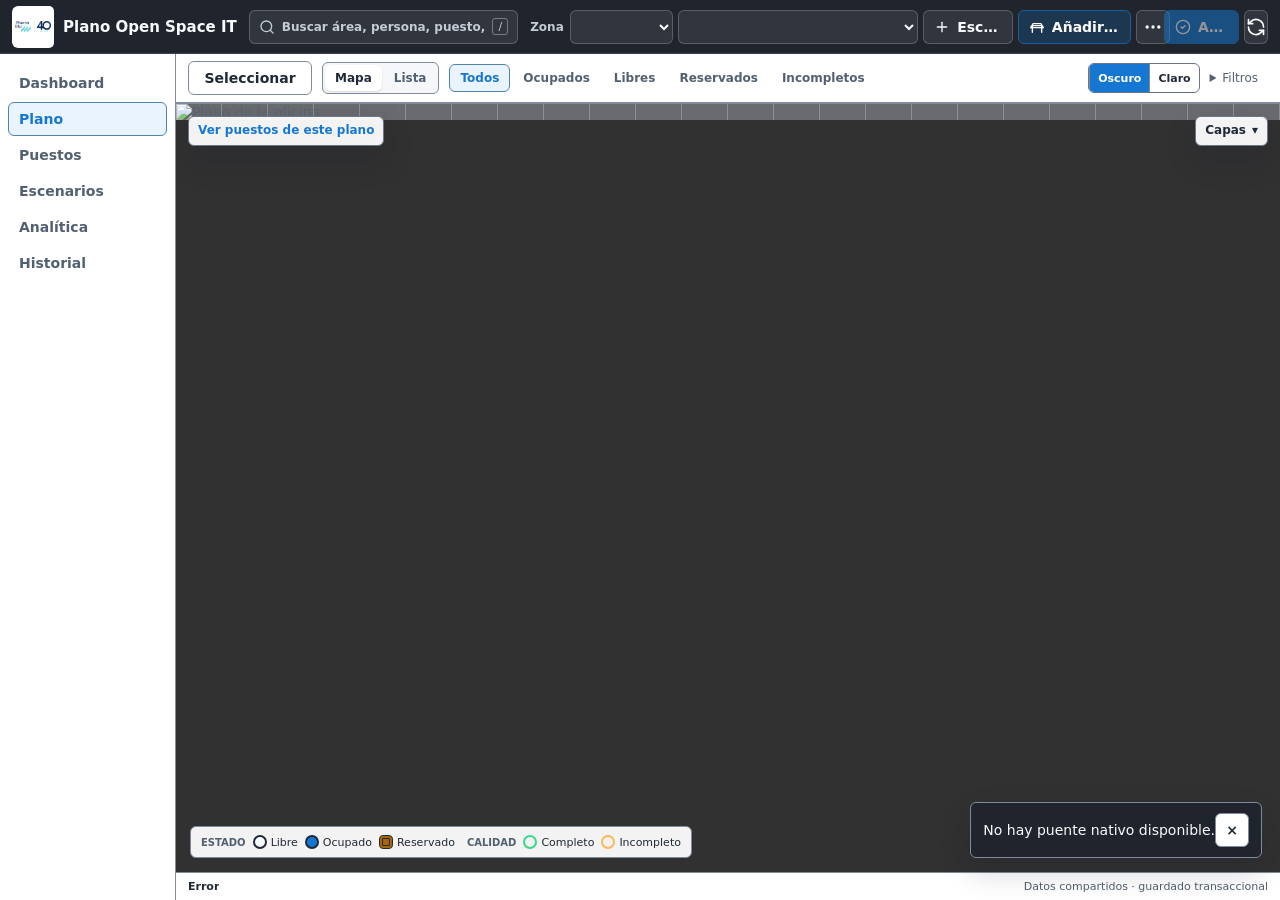
==== commit 3e254f49: "Evita ampliar pines solapados" ====
--- a/Resources/index.html
+++ b/Resources/index.html
@@ -6,7 +6,7 @@
   <meta http-equiv="Content-Security-Policy"
         content="default-src 'none'; script-src 'self'; style-src 'self';
                  img-src 'self' data:; font-src 'self'; connect-src 'self';
-                 form-action 'none'; base-uri 'none'; frame-ancestors 'none'">
+                 form-action 'none'; base-uri 'none'">
   <title>Plano Open Space IT</title>
   <link rel="stylesheet" href="app.css">
 </head>
@@ -50,6 +50,7 @@
         <div id="more-panel" class="more-panel">
           <button id="more-new-scenario" class="responsive-more-action" type="button"><svg class="icon icon-16" aria-hidden="true"><use href="#icon-plus"></use></svg><span>Crear escenario</span></button>
           <label class="appearance-control" title="Cambia la apariencia local de la aplicación"><svg class="icon icon-16" aria-hidden="true"><use href="#icon-palette"></use></svg><span>Apariencia</span><select id="theme" aria-label="Apariencia"><option value="professional-light">Claro profesional</option><option value="penpot-dark">Penpot oscuro</option><option value="high-contrast">Alto contraste</option><option value="projector">Proyector</option></select></label>
+          <label class="single-key-shortcuts-control"><input id="single-key-shortcuts-enabled" type="checkbox" checked><span>Atajos de una tecla</span></label>
           <button id="undo" type="button" title="Deshace el último cambio del contexto actual." disabled><svg class="icon icon-16" aria-hidden="true"><use href="#icon-undo-2"></use></svg><span>Deshacer</span></button>
           <button id="history" type="button" title="Muestra el registro auditable de cambios confirmados."><svg class="icon icon-16" aria-hidden="true"><use href="#icon-history"></use></svg><span>Historial</span></button>
           <button id="diff" type="button" title="Compara el escenario activo con la realidad de partida." disabled><svg class="icon icon-16" aria-hidden="true"><use href="#icon-arrow-left-right"></use></svg><span>Diff</span></button>
@@ -87,8 +88,8 @@
         </div>
         <div id="bulk-bar" class="bulk-bar hidden" aria-live="polite"><span class="bulk-context"><strong id="bulk-count">0 puestos seleccionados</strong><small id="bulk-detail"></small></span><button id="bulk-plan" class="hidden" type="button">Planificar movimiento</button><select id="bulk-status" aria-label="Acción masiva"><option value="">Acción…</option><option value="reserved">Reservar</option><option value="confirmed">Quitar reserva</option></select><button id="bulk-apply" type="button">Aplicar</button><button id="bulk-undo" class="hidden" type="button">Deshacer</button><button id="bulk-clear" type="button">Limpiar</button></div>
       </div>
-      <section id="mapwrap" tabindex="0" aria-label="Plano interactivo"><div id="stage"><img id="plan" draggable="false" alt="Plano de la oficina"><div id="grid" aria-hidden="true"></div><div id="grid-labels" aria-hidden="true"></div><svg id="spatial-heatmap" class="spatial-heatmap hidden" viewBox="0 0 1000 1000" preserveAspectRatio="none" aria-hidden="true"></svg><div id="pins"></div><div id="selection-rect" class="selection-rect hidden" aria-hidden="true"></div></div><details id="map-layers-control" class="map-layers-control"><summary>Capas</summary><div class="map-layers-panel"><label><input id="layer-seats" type="checkbox" checked>Puestos</label><label><input id="layer-grid" type="checkbox" checked>Rejilla</label><label><input id="layer-labels" type="checkbox">Detalles</label><label><input id="layer-people" type="checkbox">Personas</label><label><input id="layer-devices" type="checkbox">Equipos</label><label><input id="layer-rosetas" type="checkbox">Rosetas</label><label><input id="layer-problems" type="checkbox" checked>Problemas</label><label><input id="layer-heatmap" type="checkbox">Análisis espacial</label></div></details></section>
-      <section id="listview" class="listview hidden" aria-label="Lista de puestos"><table id="list-table"><thead><tr><th>Ubicación</th><th>Referencia</th><th>Usuario</th></th><th>Equipo</th><th>Estado</th><th>Calidad</th></tr></thead><tbody></tbody></table></section>
+      <section id="mapwrap" tabindex="0" aria-label="Plano interactivo"><div id="stage"><img id="plan" draggable="false" alt="Plano de la oficina"><div id="grid" aria-hidden="true"></div><div id="grid-labels" aria-hidden="true"></div><svg id="spatial-heatmap" class="spatial-heatmap hidden" viewBox="0 0 1000 1000" preserveAspectRatio="none" aria-hidden="true"></svg><div id="pins"></div><div id="selection-rect" class="selection-rect hidden" aria-hidden="true"></div></div><a id="map-to-list" class="map-list-jump" href="#listview">Ver puestos de este plano</a><details id="map-layers-control" class="map-layers-control"><summary>Capas</summary><div class="map-layers-panel"><label><input id="layer-seats" type="checkbox" checked>Puestos</label><label><input id="layer-grid" type="checkbox" checked>Rejilla</label><label><input id="layer-labels" type="checkbox">Detalles</label><label><input id="layer-people" type="checkbox">Personas</label><label><input id="layer-devices" type="checkbox">Equipos</label><label><input id="layer-rosetas" type="checkbox">Rosetas</label><label><input id="layer-problems" type="checkbox" checked>Problemas</label><label><input id="layer-heatmap" type="checkbox">Análisis espacial</label></div></details></section>
+      <section id="listview" class="listview hidden" tabindex="-1" aria-label="Lista de puestos"><table id="list-table"><thead><tr><th>Ubicación</th><th>Referencia</th><th>Usuario</th></th><th>Equipo</th><th>Estado</th><th>Calidad</th></tr></thead><tbody></tbody></table></section>
       <section id="dashboardview" class="dashboard-view hidden" aria-labelledby="dashboard-title"><header class="dashboard-header"><div><p id="dashboard-context" class="eyebrow">REALIDAD</p><h1 id="dashboard-title">Dashboard</h1><p id="dashboard-subtitle" class="problems-last-run">Estado general del Open Space</p></div><div class="dashboard-actions"><button id="dashboard-analytics" type="button">Ver analítica espacial</button><button id="dashboard-scenarios" type="button">Ver escenarios</button></div></header><div id="dashboard-loading" class="problems-state hidden" role="status">Actualizando datos operativos…</div><section id="dashboard-kpis" class="dashboard-kpis" aria-label="Indicadores operativos"></section><div class="dashboard-grid"><section class="dashboard-widget"><header><h2>Ocupación por plano</h2><p>Ocupación y puestos libres</p></header><div id="dashboard-maps" class="dashboard-map-list"></div></section><section class="dashboard-widget"><header><h2>Problemas</h2><p id="dashboard-problems-total">Sin problemas</p></header><div id="dashboard-problems" class="dashboard-problems"></div></section><section class="dashboard-widget"><header><h2>Más disponibilidad</h2><p>Ordenado por porcentaje de puestos libres</p></header><ol id="dashboard-availability" class="dashboard-availability"></ol></section><section class="dashboard-widget"><header><h2>Escenario y cambios</h2><p id="dashboard-scenario-context">Sin escenario activo</p></header><div id="dashboard-scenario" class="dashboard-scenario"></div></section><section class="dashboard-widget dashboard-attention"><header><h2>Requiere atención</h2></header><div id="dashboard-attention"></div></section></div></section><section id="analyticsview" class="analytics-view hidden" aria-labelledby="analytics-title"><header class="analytics-header"><div><p class="eyebrow">ANALÍTICA ESPACIAL</p><h1 id="analytics-title">Analítica espacial</h1><p id="analytics-context" class="problems-last-run">Calculando estado efectivo…</p></div><button id="refresh-analytics" type="button">Actualizar</button></header><div id="analytics-running" class="problems-state hidden" role="status">Calculando analítica…</div><div id="analytics-error" class="problems-state problem-error hidden" role="alert"></div><section id="analytics-summary" class="analytics-summary" aria-live="polite"></section><section class="analytics-table-region"><h2>Por plano</h2><p class="analytics-note">Los porcentajes se calculan sobre puestos definidos en cada plano. No se infieren zonas, superficie ni capacidad.</p><div class="analytics-table-scroll"><table id="analytics-table" class="analytics-table"><thead><tr><th>Plano</th><th>Total</th><th>Ocupados</th><th>Libres</th><th>Reservados</th><th>Ocupación</th><th>Disponibilidad</th><th>Problemas</th></tr></thead><tbody></tbody></table></div></section><section id="analytics-managed-areas" class="analytics-table-region hidden" aria-labelledby="analytics-managed-areas-title"><h2 id="analytics-managed-areas-title">Por cluster</h2><div id="analytics-managed-areas-list"></div></section><section id="analytics-problems" class="analytics-table-region" aria-labelledby="analytics-problems-title"><header><h2 id="analytics-problems-title">Incidencias</h2><button id="analytics-revalidate" type="button">Revalidar</button></header><p id="analytics-problems-summary" class="analytics-note"></p><ul id="analytics-problems-list" class="analytics-problems-list"></ul></section></section><section id="problemsview" class="problems-view hidden" aria-labelledby="problems-title">
         <header class="problems-header"><div><p class="eyebrow">CALIDAD DE DATOS</p><h1 id="problems-title">Problemas</h1><p id="problems-last-run" class="problems-last-run">Aún no se ha validado.</p></div><button id="revalidate" type="button">Revalidar</button></header>
         <div id="problems-summary" class="problems-summary" aria-live="polite"></div>
--- a/Resources/app.css
+++ b/Resources/app.css
@@ -80,6 +80,9 @@
 .topbar select { max-width: 210px; }
 .appearance-control { display: inline-flex; min-width: 0; align-items: center; gap: 6px; color: var(--chrome-text); font-size: 12px; font-weight: 700; white-space: nowrap; }
 .appearance-control select { min-width: 0; max-width: 160px; }
+.single-key-shortcuts-control { display: inline-flex; align-items: center; gap: 6px; color: var(--chrome-text); font-size: 12px; font-weight: 700; white-space: nowrap; }
+.single-key-shortcuts-control input { width: 16px; height: 16px; margin: 0; }
+.app-topbar .more-panel .single-key-shortcuts-control { width: 100%; justify-content: flex-start; color: var(--ink); }
 .topbar .add-seat-action { background: color-mix(in srgb, var(--accent) 22%, var(--chrome)); border-color: color-mix(in srgb, var(--accent) 70%, var(--chrome)); color: #fff; }
 .topbar .add-seat-action:hover:not(:disabled), .topbar .add-seat-action.is-active { background: var(--accent); border-color: var(--accent); color: #fff; }
 .topbar .add-seat-action.is-active { box-shadow: 0 0 0 3px color-mix(in srgb, var(--accent) 42%, transparent); }
@@ -247,6 +250,9 @@
 .view-switch { display: inline-flex; gap: 2px; padding: 2px; border: 1px solid var(--line); border-radius: var(--radius-control); background: var(--surface-subtle); }
 .view-switch button { min-height: 26px; padding: 3px 9px; border-color: transparent; background: transparent; color: var(--muted); font-size: 12px; }
 .view-switch button.active { background: var(--surface); box-shadow: 0 1px 2px rgb(0 0 0 / 12%); color: var(--ink); }
+.map-list-jump { position: absolute; top: 12px; left: 12px; z-index: 35; min-height: 30px; padding: 6px 9px; border: 1px solid var(--line-strong); border-radius: var(--radius-control); background: color-mix(in srgb, var(--surface) 94%, transparent); box-shadow: var(--shadow-float); color: var(--accent); font-size: 12px; font-weight: 700; text-decoration: none; white-space: nowrap; }
+.map-list-jump:hover { background: var(--accent-soft); }
+.map-list-jump:focus-visible { outline: 3px solid var(--focus); outline-offset: 2px; }
 .workspace-region #mapwrap { grid-row: 2; min-width: 0; min-height: 0; height: auto; }
 .workspace-region #stage, .workspace-region #plan { min-width: 0; min-height: 0; }
 .workspace-region #stage { width: 100%; }
@@ -299,7 +305,7 @@
 #stage[data-semantic-zoom="detail"].show-devices .device-label { display: block; top: 46px; }
 #stage[data-semantic-zoom="detail"].show-network .network-label { display: block; top: 58px; }
 .toast { position: fixed; right: 18px; bottom: 42px; z-index: 120; max-width: min(380px, calc(100vw - 36px)); padding: 10px 12px; border: 1px solid var(--line); border-radius: var(--radius-control); background: var(--chrome); box-shadow: var(--shadow-float); color: var(--chrome-text); }
-@media (max-width: 700px) { .workspace-region .view-toolbar { flex-wrap: wrap; gap: 6px; padding: 6px 8px; } .layers-menu, #selection-mode { display: inline-flex; } .layers-menu summary { min-height: 28px; padding: 5px 7px; border: 1px solid var(--line); border-radius: var(--radius-control); background: var(--surface); } .layers-menu[open] { width: min(100%, 280px); } .map-layers-control { top: 8px; right: 8px; } .map-layers-panel { min-width: min(220px, calc(100vw - 32px)); } #selection-mode { min-height: 28px; padding: 4px 7px; font-size: 12px; } .bulk-bar { justify-content: center; } }
+@media (max-width: 700px) { .workspace-region .view-toolbar { flex-wrap: wrap; gap: 6px; padding: 6px 8px; } .map-list-jump { top: 8px; left: 8px; } .layers-menu, #selection-mode { display: inline-flex; } .layers-menu summary { min-height: 28px; padding: 5px 7px; border: 1px solid var(--line); border-radius: var(--radius-control); background: var(--surface); } .layers-menu[open] { width: min(100%, 280px); } .map-layers-control { top: 8px; right: 8px; } .map-layers-panel { min-width: min(220px, calc(100vw - 32px)); } #selection-mode { min-height: 28px; padding: 4px 7px; font-size: 12px; } .bulk-bar { justify-content: center; } }
 
 .nav-badge { margin-left: auto; min-width: 22px; padding: 1px 6px; border-radius: 999px; background: var(--accent-soft); color: var(--accent); font-size: 11px; text-align: center; }.nav-badge.critical { background: var(--danger-soft); color: var(--danger); }
 .quality-indicator { display: inline-flex; align-items: center; justify-content: center; min-width: 22px; min-height: 22px; border-radius: 50%; font-weight: 900; }.quality-none { color: var(--success); }.quality-info { color: var(--accent); }.quality-warning { color: var(--warning); }.quality-critical { color: var(--danger); }
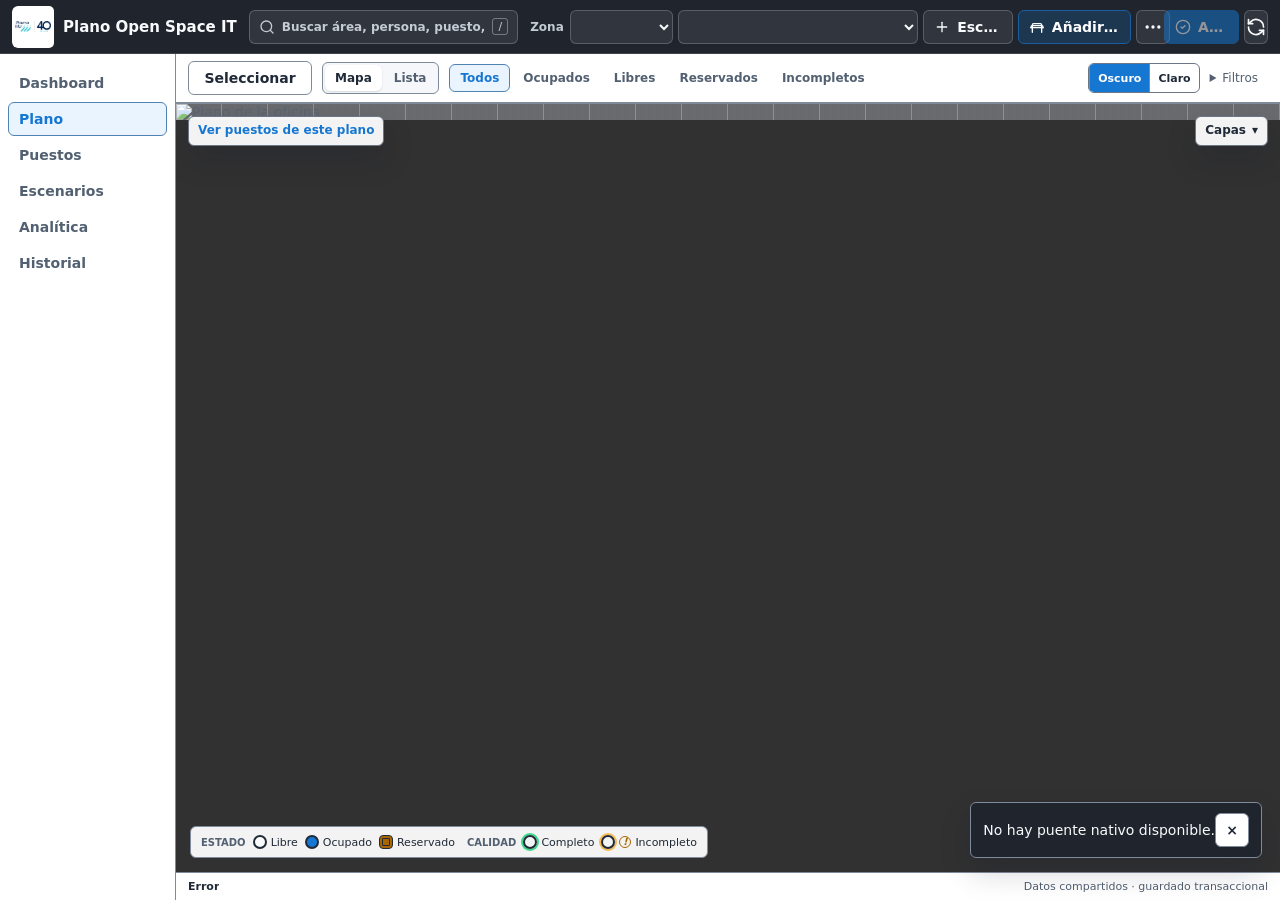
==== commit dab111b4: "Show pin quality with halos" ====
--- a/Resources/index.html
+++ b/Resources/index.html
@@ -88,7 +88,7 @@
         </div>
         <div id="bulk-bar" class="bulk-bar hidden" aria-live="polite"><span class="bulk-context"><strong id="bulk-count">0 puestos seleccionados</strong><small id="bulk-detail"></small></span><button id="bulk-plan" class="hidden" type="button">Planificar movimiento</button><select id="bulk-status" aria-label="Acción masiva"><option value="">Acción…</option><option value="reserved">Reservar</option><option value="confirmed">Quitar reserva</option></select><button id="bulk-apply" type="button">Aplicar</button><button id="bulk-undo" class="hidden" type="button">Deshacer</button><button id="bulk-clear" type="button">Limpiar</button></div>
       </div>
-      <section id="mapwrap" tabindex="0" aria-label="Plano interactivo"><div id="stage"><img id="plan" draggable="false" alt="Plano de la oficina"><div id="grid" aria-hidden="true"></div><div id="grid-labels" aria-hidden="true"></div><svg id="spatial-heatmap" class="spatial-heatmap hidden" viewBox="0 0 1000 1000" preserveAspectRatio="none" aria-hidden="true"></svg><div id="pins"></div><div id="selection-rect" class="selection-rect hidden" aria-hidden="true"></div></div><a id="map-to-list" class="map-list-jump" href="#listview">Ver puestos de este plano</a><details id="map-layers-control" class="map-layers-control"><summary>Capas</summary><div class="map-layers-panel"><label><input id="layer-seats" type="checkbox" checked>Puestos</label><label><input id="layer-grid" type="checkbox" checked>Rejilla</label><label><input id="layer-labels" type="checkbox">Detalles</label><label><input id="layer-people" type="checkbox">Personas</label><label><input id="layer-devices" type="checkbox">Equipos</label><label><input id="layer-rosetas" type="checkbox">Rosetas</label><label><input id="layer-problems" type="checkbox" checked>Problemas</label><label><input id="layer-heatmap" type="checkbox">Análisis espacial</label></div></details></section>
+      <section id="mapwrap" tabindex="0" aria-label="Plano interactivo"><div id="stage"><img id="plan" draggable="false" alt="Plano de la oficina"><div id="grid" aria-hidden="true"></div><div id="grid-labels" aria-hidden="true"></div><div id="grid-cursor" class="grid-cursor hidden" aria-hidden="true"></div><svg id="spatial-heatmap" class="spatial-heatmap hidden" viewBox="0 0 1000 1000" preserveAspectRatio="none" aria-hidden="true"></svg><div id="pins"></div><div id="selection-rect" class="selection-rect hidden" aria-hidden="true"></div></div><a id="map-to-list" class="map-list-jump" href="#listview">Ver puestos de este plano</a><details id="map-layers-control" class="map-layers-control"><summary>Capas</summary><div class="map-layers-panel"><label><input id="layer-seats" type="checkbox" checked>Puestos</label><label><input id="layer-grid" type="checkbox" checked>Rejilla</label><label><input id="layer-labels" type="checkbox">Detalles</label><label><input id="layer-people" type="checkbox">Personas</label><label><input id="layer-devices" type="checkbox">Equipos</label><label><input id="layer-rosetas" type="checkbox">Rosetas</label><label><input id="layer-problems" type="checkbox" checked>Problemas</label><label><input id="layer-heatmap" type="checkbox">Análisis espacial</label></div></details></section>
       <section id="listview" class="listview hidden" tabindex="-1" aria-label="Lista de puestos"><table id="list-table"><thead><tr><th>Ubicación</th><th>Referencia</th><th>Usuario</th></th><th>Equipo</th><th>Estado</th><th>Calidad</th></tr></thead><tbody></tbody></table></section>
       <section id="dashboardview" class="dashboard-view hidden" aria-labelledby="dashboard-title"><header class="dashboard-header"><div><p id="dashboard-context" class="eyebrow">REALIDAD</p><h1 id="dashboard-title">Dashboard</h1><p id="dashboard-subtitle" class="problems-last-run">Estado general del Open Space</p></div><div class="dashboard-actions"><button id="dashboard-analytics" type="button">Ver analítica espacial</button><button id="dashboard-scenarios" type="button">Ver escenarios</button></div></header><div id="dashboard-loading" class="problems-state hidden" role="status">Actualizando datos operativos…</div><section id="dashboard-kpis" class="dashboard-kpis" aria-label="Indicadores operativos"></section><div class="dashboard-grid"><section class="dashboard-widget"><header><h2>Ocupación por plano</h2><p>Ocupación y puestos libres</p></header><div id="dashboard-maps" class="dashboard-map-list"></div></section><section class="dashboard-widget"><header><h2>Problemas</h2><p id="dashboard-problems-total">Sin problemas</p></header><div id="dashboard-problems" class="dashboard-problems"></div></section><section class="dashboard-widget"><header><h2>Más disponibilidad</h2><p>Ordenado por porcentaje de puestos libres</p></header><ol id="dashboard-availability" class="dashboard-availability"></ol></section><section class="dashboard-widget"><header><h2>Escenario y cambios</h2><p id="dashboard-scenario-context">Sin escenario activo</p></header><div id="dashboard-scenario" class="dashboard-scenario"></div></section><section class="dashboard-widget dashboard-attention"><header><h2>Requiere atención</h2></header><div id="dashboard-attention"></div></section></div></section><section id="analyticsview" class="analytics-view hidden" aria-labelledby="analytics-title"><header class="analytics-header"><div><p class="eyebrow">ANALÍTICA ESPACIAL</p><h1 id="analytics-title">Analítica espacial</h1><p id="analytics-context" class="problems-last-run">Calculando estado efectivo…</p></div><button id="refresh-analytics" type="button">Actualizar</button></header><div id="analytics-running" class="problems-state hidden" role="status">Calculando analítica…</div><div id="analytics-error" class="problems-state problem-error hidden" role="alert"></div><section id="analytics-summary" class="analytics-summary" aria-live="polite"></section><section class="analytics-table-region"><h2>Por plano</h2><p class="analytics-note">Los porcentajes se calculan sobre puestos definidos en cada plano. No se infieren zonas, superficie ni capacidad.</p><div class="analytics-table-scroll"><table id="analytics-table" class="analytics-table"><thead><tr><th>Plano</th><th>Total</th><th>Ocupados</th><th>Libres</th><th>Reservados</th><th>Ocupación</th><th>Disponibilidad</th><th>Problemas</th></tr></thead><tbody></tbody></table></div></section><section id="analytics-managed-areas" class="analytics-table-region hidden" aria-labelledby="analytics-managed-areas-title"><h2 id="analytics-managed-areas-title">Por cluster</h2><div id="analytics-managed-areas-list"></div></section><section id="analytics-problems" class="analytics-table-region" aria-labelledby="analytics-problems-title"><header><h2 id="analytics-problems-title">Incidencias</h2><button id="analytics-revalidate" type="button">Revalidar</button></header><p id="analytics-problems-summary" class="analytics-note"></p><ul id="analytics-problems-list" class="analytics-problems-list"></ul></section></section><section id="problemsview" class="problems-view hidden" aria-labelledby="problems-title">
         <header class="problems-header"><div><p class="eyebrow">CALIDAD DE DATOS</p><h1 id="problems-title">Problemas</h1><p id="problems-last-run" class="problems-last-run">Aún no se ha validado.</p></div><button id="revalidate" type="button">Revalidar</button></header>
@@ -106,7 +106,7 @@
         <div id="scenario-empty" class="problems-state">Selecciona un escenario desde el selector superior para ver la comparación.</div>
         <div id="scenario-content" class="hidden"><section id="scenario-spatial-comparison" class="scenario-spatial-comparison hidden" aria-label="Comparación espacial"></section><section id="scenario-impact-summary" class="scenario-impact-summary" aria-live="polite"></section><section id="scenario-validation-impact" class="scenario-validation-impact" aria-label="Impacto de validación"></section><div id="scenario-comparison-running" class="problems-state hidden" role="status">Comparando borrador…</div><div class="scenario-comparison-layout"><form class="scenario-comparison-filters" aria-label="Filtros de cambios"><h2>Comparar</h2><label>Tipo<select id="scenario-filter-kind"><option value="">Todos</option><option value="ADDED">Añadidos</option><option value="REMOVED">Eliminados</option><option value="MOVED">Movidos</option><option value="MODIFIED">Modificados</option></select></label><label>Plano<select id="scenario-filter-map"><option value="">Todos</option></select></label><label>Buscar<input id="scenario-filter-text" type="search" placeholder="Puesto, campo o cambio"></label><button id="scenario-clear-filters" type="button">Limpiar filtros</button></form><section class="scenario-change-list-region" aria-label="Cambios del escenario"><h2>Cambios</h2><div id="scenario-changes-empty" class="problems-state hidden">No hay cambios pendientes.</div><div id="scenario-changes-list" class="scenario-changes-list" role="listbox"></div></section><aside id="scenario-change-detail" class="scenario-change-detail" aria-live="polite" aria-label="Detalle del cambio"><p class="problems-state">Selecciona un cambio para revisar sus valores.</p></aside></div></div>
       </section>
-      <section id="pin-legend" class="pin-legend" aria-label="Guía de estados de puestos"><div class="legend-section"><strong>Estado</strong><span><i class="legend-marker state-free"></i>Libre</span><span><i class="legend-marker state-occupied"></i>Ocupado</span><span><i class="legend-marker state-reserved"></i>Reservado</span></div><div class="legend-section"><strong>Calidad</strong><span><i class="legend-marker quality-complete"></i>Completo</span><span><i class="legend-marker quality-partial"></i>Incompleto</span></div></section><section id="heatmap-legend" class="heatmap-legend hidden" aria-live="polite"></section>
+      <section id="pin-legend" class="pin-legend" aria-label="Guía de estados de puestos"><div class="legend-section"><strong>Estado</strong><span><i class="legend-marker state-free"></i>Libre</span><span><i class="legend-marker state-occupied"></i>Ocupado</span><span><i class="legend-marker state-reserved"></i>Reservado</span></div><div class="legend-section"><strong>Calidad</strong><span><i class="legend-marker quality-complete"></i>Completo</span><span><i class="legend-marker quality-partial"></i><i class="legend-quality-symbol" aria-hidden="true">!</i>Incompleto</span></div></section><section id="heatmap-legend" class="heatmap-legend hidden" aria-live="polite"></section>
     </section>
 
     <aside id="planner-panel" class="planner-panel hidden" aria-live="polite" aria-label="Planificador de movimientos"><header class="planner-header"><button id="planner-close" class="icon-button icon-only" type="button" aria-label="Cerrar planificador" title="Cerrar planificador"><svg class="icon icon-20" aria-hidden="true"><use href="#icon-x"></use></svg></button><p class="eyebrow">PLANIFICADOR DE MOVIMIENTOS</p><h2 id="planner-title">Planificar movimiento</h2><p id="planner-context" class="detail-summary"></p></header><ol id="planner-steps" class="planner-steps" aria-label="Pasos del planificador"><li data-planner-step="sources">1. Origen</li><li data-planner-step="destinations">2. Destino</li><li data-planner-step="review">3. Propuesta</li><li data-planner-step="create">4. Crear escenario</li></ol><section id="planner-content" class="planner-content"></section></aside><aside id="detail-panel" class="detail-panel hidden" aria-live="polite" aria-labelledby="title"><header class="detail-panel-header"><div><p id="seat-kicker" class="eyebrow">Ubicación</p><h2 id="title">Selecciona un puesto</h2><p id="detail" class="detail-summary"></p></div><button id="close-panel" class="icon-button icon-only" type="button" aria-label="Cerrar panel" title="Cerrar panel"><svg class="icon icon-20" aria-hidden="true"><use href="#icon-x"></use></svg></button></header><div class="detail-panel-content"><section id="selection-review" class="selection-review hidden" aria-label="Revisión de selección"><div class="selection-review-actions"><button id="selection-review-create-cluster" class="primary hidden" type="button">Crear cluster</button><button id="selection-review-add-cluster" class="hidden" type="button">Añadir a cluster existente</button><button id="selection-review-clear" type="button">Limpiar selección</button></div><div id="selection-review-list" class="selection-review-list"></div></section><section id="cell-detail" class="cell-detail hidden" aria-label="Detalle de celda"><div class="cell-detail-controls"><div class="cell-detail-actions"><button id="cell-detail-rename" type="button">Renombrar zona</button><button id="cell-detail-clear-name" type="button">Eliminar nombre</button><button id="cell-detail-select-all" type="button">Seleccionar zona</button><button id="cell-detail-edit-appearance" type="button">Editar apariencia</button></div><form id="cell-detail-rename-form" class="cell-detail-rename hidden"><label>Nombre<input id="cell-detail-name" maxlength="80" autocomplete="off" placeholder="Ej. Equipo Finanzas"></label><div><button type="button" id="cell-detail-cancel-rename">Cancelar</button><button type="submit" class="primary">Guardar</button></div></form><form id="cell-detail-appearance-form" class="cell-detail-appearance hidden"><p class="detail-summary">Tarjeta compacta. Ajusta solo su posición visual.</p><div class="cell-appearance-move" role="group" aria-label="Mover tarjeta compacta"><button type="button" data-cell-move="left">←</button><button type="button" data-cell-move="up">↑</button><button type="button" data-cell-move="down">↓</button><button type="button" data-cell-move="right">→</button><button type="button" id="cell-detail-reset-appearance">Restablecer</button></div></form></div><div id="cell-detail-counts" class="cell-detail-counts" aria-label="Resumen de la celda"></div><div id="cell-detail-list" class="cell-detail-list"></div></section><section id="inspector-detail" class="inspector-detail hidden" aria-label="Inspector completo del puesto"><dl class="workspace-identity"><div><dt>Estado efectivo</dt><dd id="detail-effective-state">—</dd></div><div><dt>Modo de estado</dt><dd id="detail-state-mode">—</dd></div><div><dt>Referencia del puesto</dt><dd id="detail-reference">—</dd></div><div><dt>Usuario actual</dt><dd id="detail-user">Sin asignar</dd></div><div><dt>Zona gestionada</dt><dd id="detail-managed-area">Sin zona</dd></div></dl><p id="message" class="message"></p><section class="detail-section"><h3>Puesto</h3><div class="form-grid"><label class="wide">Código / referencia<input id="seat-name" autocomplete="off" placeholder="Ej. SUR-T-07 o Mesa diseño 4"></label><label>Estado<select id="assignment-status"><option value="automatic">Automático</option><option value="reserved">Reservado</option></select></label><label>Zona<input id="location" autocomplete="off"></label></div></section><section class="detail-section"><h3>Persona y equipo</h3><div class="form-grid"><label>Persona / usuario<input id="person" autocomplete="off"></label><label>Equipo / hostname<input id="device" autocomplete="off"></label></div></section><section class="detail-section"><h3>Red</h3><div class="form-grid"><label class="wide">Roseta<input id="roseta" list="rosetas-list" autocomplete="off"></label><label class="wide">Notas<textarea id="notes" placeholder="Información adicional"></textarea></label></div></section><section id="workspace-problems" class="detail-section hidden"><h3>Problemas</h3><div id="workspace-problems-summary"></div><button id="workspace-view-problems" type="button">Ver problemas</button></section><div class="panel-actions"><button id="edit-seat" type="button">Editar</button><button id="save" class="primary" type="button"><svg class="icon icon-16" aria-hidden="true"><use href="#icon-save"></use></svg><span>Guardar</span></button><button id="move-seat" type="button"><svg class="icon icon-16" aria-hidden="true"><use href="#icon-arrow-left-right"></use></svg><span>Mover</span></button><button id="panel-history" type="button"><svg class="icon icon-16" aria-hidden="true"><use href="#icon-history"></use></svg><span>Historial</span></button><button id="delete-assignment" type="button"><svg class="icon icon-16" aria-hidden="true"><use href="#icon-user-minus"></use></svg><span>Quitar asignación</span></button><button id="delete-seat" class="danger" type="button"><svg class="icon icon-16" aria-hidden="true"><use href="#icon-trash-2"></use></svg><span>Eliminar puesto</span></button></div><p id="scenario-note" class="scenario-note"></p></section><section id="area-detail" class="area-detail hidden" aria-label="Detalle del cluster"><div id="area-detail-counts" class="area-detail-counts" aria-label="Resumen del cluster"></div><div class="area-detail-actions"><button id="area-detail-rename" type="button">Renombrar cluster</button><button id="area-detail-create-seat" class="primary" type="button">Crear puesto en este cluster</button><button id="area-detail-add-selection" type="button">Añadir puestos existentes</button><button id="area-detail-shape" type="button">Editar forma</button><button id="area-detail-merge" type="button">Fusionar con otro cluster</button></div><form id="area-detail-rename-form" class="area-detail-rename hidden"><label>Nombre del cluster<input id="area-detail-name" required maxlength="80" autocomplete="off"></label><div><button id="area-detail-cancel-rename" type="button">Cancelar</button><button class="primary" type="submit">Guardar</button></div></form><div id="area-detail-list" class="area-detail-list"></div><div class="area-detail-danger"><button id="area-detail-dissolve" class="danger" type="button">Disolver cluster</button></div></section></div></aside>
@@ -193,6 +193,7 @@
   <script src="js/shared/workspace/workspace-presentation-helpers.js"></script>
   <script src="js/features/scenarios/scenario-compare-helpers.js"></script>
   <script src="js/features/map/grid-cell-metadata-helpers.js"></script>
+  <script src="js/features/map/grid-cursor-helpers.js"></script>
   <script src="js/features/map/cell-appearance-feature.js"></script>
   <script src="js/features/map/cell-detail-feature.js"></script>
   <script src="js/features/map/map-density-helpers.js"></script>
--- a/Resources/app.css
+++ b/Resources/app.css
@@ -103,9 +103,11 @@
 #grid-labels { position: absolute; inset: 0; z-index: 2; pointer-events: none; color: #fff; font-size: 10px; font-weight: 800; text-shadow: 0 1px 2px #000; }
 .grid-column-label, .grid-row-label { position: absolute; display: grid; min-width: 18px; height: 16px; place-items: center; padding: 0 3px; border: 1px solid #8d8d8d88; border-radius: 3px; background: #313131cc; line-height: 1; }
 .grid-column-label { top: 4px; transform: translateX(-50%); }.grid-row-label { left: 4px; transform: translateY(-50%); }
+.grid-cursor { position: absolute; z-index: 4; width: 28px; height: 28px; border: 3px solid var(--focus); border-radius: 50%; background: color-mix(in srgb, var(--focus) 22%, transparent); box-shadow: 0 0 0 3px var(--surface); pointer-events: none; transform: translate(-50%, -50%); }
 #pins { position: absolute; inset: 0; z-index: 3; pointer-events: none; }
-/* Pin state system: business fill, quality badge, contextual badges and interaction rings are separate layers. */
-.pin { --pin-fill: var(--pin-free); --pin-ring: transparent; --pin-z: 10; position: absolute; z-index: var(--pin-z); width: 20px; min-width: 0; height: 20px; min-height: 0; padding: 0; border: 2px solid var(--pin-border); border-radius: 50%; background: var(--pin-fill); box-shadow: 0 0 0 2px #fff, 0 0 0 4px var(--pin-ring); color: var(--pin-border); pointer-events: auto; touch-action: none; transform: translate(-50%, -50%); transition: transform 120ms ease, box-shadow 120ms ease; }
+/* Pin state system: business fill, quality halo, contextual badges and interaction rings are separate layers. */
+.pin { --pin-fill: var(--pin-free); --pin-quality: #fff; --pin-ring: transparent; --pin-z: 10; position: absolute; z-index: var(--pin-z); width: 20px; min-width: 0; height: 20px; min-height: 0; padding: 0; border: 2px solid var(--pin-border); border-radius: 50%; background: var(--pin-fill); box-shadow: 0 0 0 2px var(--pin-quality), 0 0 0 4px var(--pin-ring); color: var(--pin-border); pointer-events: auto; touch-action: none; transform: translate(-50%, -50%); transition: transform 120ms ease, box-shadow 120ms ease; }
+.pin.complete { --pin-quality: var(--pin-complete); }.pin.partial { --pin-quality: var(--pin-partial); }
 .pin[data-state="free"] { --pin-fill: var(--pin-free); }
 .pin[data-state="occupied"] { --pin-fill: var(--pin-occupied); color: #fff; }
 .pin[data-state="reserved"] { --pin-fill: var(--pin-reserved); border: 4px double var(--pin-border); border-radius: 4px; color: #fff; }
@@ -158,7 +160,7 @@
 .map-tools { left: calc(var(--map-panel-width) + 18px); }
 .pin-legend { position: absolute; bottom: 14px; left: calc(var(--map-panel-width) + 18px); z-index: 10; display: flex; gap: 12px; max-width: calc(100% - var(--map-panel-width) - var(--panel-width) - 48px); padding: 8px 10px; border: var(--border-width) solid var(--line); border-radius: var(--radius-control); background: color-mix(in srgb, var(--surface) 94%, transparent); color: var(--ink); font-size: 11px; }
 .legend-section { display: flex; align-items: center; gap: 7px; }.legend-section strong { color: var(--muted); font-size: 10px; text-transform: uppercase; }.legend-section span { display: inline-flex; align-items: center; gap: 4px; white-space: nowrap; }
-.legend-marker { display: inline-block; width: 14px; height: 14px; border: 2px solid var(--pin-border); border-radius: 50%; background: transparent; }.legend-marker.state-free { background: var(--pin-free); }.legend-marker.state-occupied { background: var(--pin-occupied); }.legend-marker.state-reserved { border: 4px double var(--pin-border); border-radius: 4px; background: var(--pin-reserved); }.legend-marker.quality-complete { border-color: var(--pin-complete); }.legend-marker.quality-partial { border-color: var(--pin-partial); }
+.legend-marker { display: inline-block; width: 14px; height: 14px; border: 2px solid var(--pin-border); border-radius: 50%; background: transparent; }.legend-marker.state-free { background: var(--pin-free); }.legend-marker.state-occupied { background: var(--pin-occupied); }.legend-marker.state-reserved { border: 4px double var(--pin-border); border-radius: 4px; background: var(--pin-reserved); }.legend-marker.quality-complete, .legend-marker.quality-partial { --pin-quality: #fff; box-shadow: 0 0 0 2px var(--pin-quality); }.legend-marker.quality-complete { --pin-quality: var(--pin-complete); }.legend-marker.quality-partial { --pin-quality: var(--pin-partial); }.legend-quality-symbol { display: inline-grid; width: 12px; height: 12px; place-items: center; border: 1px solid var(--pin-warning); border-radius: 50%; color: var(--pin-warning); font-size: 10px; font-weight: 900; line-height: 1; }
 
 @media (max-width: 1100px) { .plan-diagnostic { display: none; } .map-panel { width: 56px; padding: 10px 6px; }.map-panel-title { display: none; }.map-tabs { gap: 6px; }.map-tabs button { min-width: 42px; padding: 0; justify-content: center; font-size: 0; text-align: center; }.map-tabs button::after { color: currentColor; content: attr(data-short); font-size: 12px; font-weight: 850; }.map-tools { left: 68px; }.pin-legend { left: 68px; max-width: calc(100% - 86px); flex-wrap: wrap; }.legend-section { flex-wrap: wrap; } }
 @media (max-width: 900px) { .brand { display: none; }.topbar { gap: 6px; }.header-actions { gap: 4px; }.header-actions #scenario-mode { max-width: 148px; }.header-actions #add-seat { max-width: 148px; }.header-actions #apply { max-width: 170px; } }
@@ -266,7 +268,7 @@
 .listview tbody tr { cursor: pointer; }
 .listview tbody tr:hover, .listview tbody tr.selected { background: var(--accent-soft); }
 .detail-panel { position: absolute; top: 0; right: 0; bottom: var(--statusbar-height); z-index: 40; width: var(--detail-width); height: auto; min-height: 0; overflow-x: hidden; overflow-y: auto; padding: 18px 16px; border-left: 1px solid var(--line); background: var(--surface); box-shadow: var(--shadow-float); }
-.detail-panel.selection-review-mode, .detail-panel.cell-detail-mode { width: clamp(280px, 24vw, 380px); overflow: hidden; }.selection-review { display: grid; grid-template-rows: auto minmax(0, 1fr); height: 100%; min-height: 0; }.selection-review.hidden { display: none; }.selection-review-header { position: sticky; top: 0; z-index: 1; padding-bottom: 10px; background: var(--surface); }.selection-review-header #selection-review-clear { width: 100%; }.selection-review-list { display: grid; align-content: start; gap: 8px; min-height: 0; overflow: auto; padding-right: 2px; }.selection-review-item { display: grid; grid-template-columns: minmax(0, 1fr) auto; gap: 6px; padding: 8px; border: 1px solid var(--line); border-radius: var(--radius-control); background: var(--surface-subtle); }.selection-review-focus { display: block; min-width: 0; padding: 0; border: 0; background: transparent; text-align: left; }.selection-review-focus:hover:not(:disabled) { border-color: transparent; background: transparent; }.selection-review-focus strong, .selection-review-focus small { display: block; overflow: hidden; text-overflow: ellipsis; white-space: nowrap; }.selection-review-focus small { margin-top: 3px; color: var(--muted); }.selection-review-status { margin-top: 5px; font-size: 11px; font-weight: 750; }.selection-review-remove { align-self: start; width: 30px; min-width: 30px; padding: 5px; }.cell-detail { display: grid; grid-template-rows: auto auto minmax(0, 1fr); height: 100%; min-height: 0; gap: 10px; }.cell-detail.hidden { display: none; }.cell-detail-header { position: sticky; top: 0; z-index: 1; padding-bottom: 8px; background: var(--surface); }.cell-detail-actions, .cell-detail-rename > div { display: flex; gap: 8px; }.cell-detail-actions button { flex: 1; }.cell-detail-rename { display: grid; gap: 8px; margin-top: 10px; }.cell-detail-counts { display: grid; grid-template-columns: repeat(4, minmax(0, 1fr)); gap: 6px; }.cell-detail-counts > span { display: grid; gap: 2px; padding: 7px; border: 1px solid var(--line); border-radius: var(--radius-control); background: var(--surface-subtle); font-size: 10px; font-weight: 800; text-align: center; text-transform: uppercase; }.cell-detail-counts strong { font-size: 15px; color: var(--ink); }.cell-detail-list { display: grid; align-content: start; gap: 7px; min-height: 0; overflow: auto; padding-right: 2px; }.cell-detail-workspace { display: grid; grid-template-columns: minmax(0, 1fr) auto; gap: 6px; padding: 8px; border: 1px solid var(--line); border-radius: var(--radius-control); background: var(--surface-subtle); text-align: left; }.cell-detail-workspace > span { min-width: 0; }.cell-detail-workspace strong, .cell-detail-workspace small { display: block; overflow: hidden; text-overflow: ellipsis; white-space: nowrap; }.cell-detail-workspace small { margin-top: 3px; color: var(--muted); }.cell-detail-workspace .cell-select { min-width: 30px; padding: 4px; }.cluster { --cluster-drag-x: 0px; --cluster-drag-y: 0px; position: absolute; z-index: 20; display: grid; cursor: pointer; gap: 2px; width: clamp(92px, 12vw, 154px); min-height: 54px; padding: 7px 8px; border: 2px solid var(--cluster-border, var(--accent)); border-radius: 8px; background: var(--cluster-surface, var(--surface)); box-shadow: 0 2px 10px rgb(0 0 0 / 24%); color: var(--cluster-ink, var(--ink)); text-align: left; transform: translate(-50%, -50%) translate3d(var(--cluster-drag-x), var(--cluster-drag-y), 0); pointer-events: auto; }.cluster:hover { transform: translate(-50%, -50%) translate3d(var(--cluster-drag-x), var(--cluster-drag-y), 0) scale(1.03); }.cluster:active { cursor: pointer; }.cluster strong, .cluster small { overflow: hidden; text-overflow: ellipsis; white-space: nowrap; }.cluster strong { font-size: 12px; }.cluster small { color: var(--cluster-muted, var(--muted)); font-size: 10px; font-weight: 700; }.cluster-count { display: inline-flex; align-items: center; justify-content: center; width: fit-content; min-width: 22px; height: 18px; padding: 0 5px; border-radius: 99px; background: var(--accent); color: #fff; font-size: 10px; font-weight: 900; }.cluster.dim { opacity: var(--map-dimmed-opacity); }.cluster.heatmap-cluster { width: auto; min-height: 30px; padding: 5px 7px; background: color-mix(in srgb, var(--cluster-surface) 88%, transparent); }.cluster.heatmap-cluster small:last-child { display: none; }.cluster-compact { width: auto; min-height: 32px; max-width: 154px; padding: 5px 7px; }.cluster-compact small { display: none; }.map-appearance-control { display: inline-flex; align-items: center; gap: 0; overflow: hidden; border: 1px solid var(--line-strong); border-radius: var(--radius-control); background: var(--surface); white-space: nowrap; }.map-appearance-control > span { padding: 0 7px; color: var(--muted); font-size: 11px; font-weight: 800; }.map-appearance-control button { min-height: 28px; padding: 3px 8px; border: 0; border-left: 1px solid var(--line); border-radius: 0; background: transparent; font-size: 11px; }.map-appearance-control button[aria-pressed="true"] { background: var(--accent); color: #fff; }.cell-detail-appearance { display: grid; gap: 8px; margin-top: 10px; }.cell-appearance-move { display: grid; grid-template-columns: repeat(4, 1fr); gap: 5px; }.cell-appearance-move #cell-detail-reset-appearance { grid-column: 1 / -1; } :root[data-map-appearance="light"] .pin { box-shadow: 0 0 0 2px #fff, 0 0 0 4px var(--pin-ring); } :root[data-map-appearance="light"] .pin[data-state="free"] { border-color: #111827; background: #fff; }.workspace-identity { display: grid; grid-template-columns: repeat(2, minmax(0, 1fr)); gap: 8px; margin: 0 0 14px; }.workspace-identity div { min-width: 0; padding: 8px; border: 1px solid var(--line); border-radius: var(--radius-control); background: var(--surface-subtle); }.workspace-identity dt { color: var(--muted); font-size: 10px; font-weight: 800; letter-spacing: .05em; text-transform: uppercase; }.workspace-identity dd { margin: 4px 0 0; overflow-wrap: anywhere; font-weight: 700; }
+.detail-panel.selection-review-mode, .detail-panel.cell-detail-mode { width: clamp(280px, 24vw, 380px); overflow: hidden; }.selection-review { display: grid; grid-template-rows: auto minmax(0, 1fr); height: 100%; min-height: 0; }.selection-review.hidden { display: none; }.selection-review-header { position: sticky; top: 0; z-index: 1; padding-bottom: 10px; background: var(--surface); }.selection-review-header #selection-review-clear { width: 100%; }.selection-review-list { display: grid; align-content: start; gap: 8px; min-height: 0; overflow: auto; padding-right: 2px; }.selection-review-item { display: grid; grid-template-columns: minmax(0, 1fr) auto; gap: 6px; padding: 8px; border: 1px solid var(--line); border-radius: var(--radius-control); background: var(--surface-subtle); }.selection-review-focus { display: block; min-width: 0; padding: 0; border: 0; background: transparent; text-align: left; }.selection-review-focus:hover:not(:disabled) { border-color: transparent; background: transparent; }.selection-review-focus strong, .selection-review-focus small { display: block; overflow: hidden; text-overflow: ellipsis; white-space: nowrap; }.selection-review-focus small { margin-top: 3px; color: var(--muted); }.selection-review-status { margin-top: 5px; font-size: 11px; font-weight: 750; }.selection-review-remove { align-self: start; width: 30px; min-width: 30px; padding: 5px; }.cell-detail { display: grid; grid-template-rows: auto auto minmax(0, 1fr); height: 100%; min-height: 0; gap: 10px; }.cell-detail.hidden { display: none; }.cell-detail-header { position: sticky; top: 0; z-index: 1; padding-bottom: 8px; background: var(--surface); }.cell-detail-actions, .cell-detail-rename > div { display: flex; gap: 8px; }.cell-detail-actions button { flex: 1; }.cell-detail-rename { display: grid; gap: 8px; margin-top: 10px; }.cell-detail-counts { display: grid; grid-template-columns: repeat(4, minmax(0, 1fr)); gap: 6px; }.cell-detail-counts > span { display: grid; gap: 2px; padding: 7px; border: 1px solid var(--line); border-radius: var(--radius-control); background: var(--surface-subtle); font-size: 10px; font-weight: 800; text-align: center; text-transform: uppercase; }.cell-detail-counts strong { font-size: 15px; color: var(--ink); }.cell-detail-list { display: grid; align-content: start; gap: 7px; min-height: 0; overflow: auto; padding-right: 2px; }.cell-detail-workspace { display: grid; grid-template-columns: minmax(0, 1fr) auto; gap: 6px; padding: 8px; border: 1px solid var(--line); border-radius: var(--radius-control); background: var(--surface-subtle); text-align: left; }.cell-detail-workspace > span { min-width: 0; }.cell-detail-workspace strong, .cell-detail-workspace small { display: block; overflow: hidden; text-overflow: ellipsis; white-space: nowrap; }.cell-detail-workspace small { margin-top: 3px; color: var(--muted); }.cell-detail-workspace .cell-select { min-width: 30px; padding: 4px; }.cluster { --cluster-drag-x: 0px; --cluster-drag-y: 0px; position: absolute; z-index: 20; display: grid; cursor: pointer; gap: 2px; width: clamp(92px, 12vw, 154px); min-height: 54px; padding: 7px 8px; border: 2px solid var(--cluster-border, var(--accent)); border-radius: 8px; background: var(--cluster-surface, var(--surface)); box-shadow: 0 2px 10px rgb(0 0 0 / 24%); color: var(--cluster-ink, var(--ink)); text-align: left; transform: translate(-50%, -50%) translate3d(var(--cluster-drag-x), var(--cluster-drag-y), 0); pointer-events: auto; }.cluster:hover { transform: translate(-50%, -50%) translate3d(var(--cluster-drag-x), var(--cluster-drag-y), 0) scale(1.03); }.cluster:active { cursor: pointer; }.cluster strong, .cluster small { overflow: hidden; text-overflow: ellipsis; white-space: nowrap; }.cluster strong { font-size: 12px; }.cluster small { color: var(--cluster-muted, var(--muted)); font-size: 10px; font-weight: 700; }.cluster-count { display: inline-flex; align-items: center; justify-content: center; width: fit-content; min-width: 22px; height: 18px; padding: 0 5px; border-radius: 99px; background: var(--accent); color: #fff; font-size: 10px; font-weight: 900; }.cluster.dim { opacity: var(--map-dimmed-opacity); }.cluster.heatmap-cluster { width: auto; min-height: 30px; padding: 5px 7px; background: color-mix(in srgb, var(--cluster-surface) 88%, transparent); }.cluster.heatmap-cluster small:last-child { display: none; }.cluster-compact { width: auto; min-height: 32px; max-width: 154px; padding: 5px 7px; }.cluster-compact small { display: none; }.map-appearance-control { display: inline-flex; align-items: center; gap: 0; overflow: hidden; border: 1px solid var(--line-strong); border-radius: var(--radius-control); background: var(--surface); white-space: nowrap; }.map-appearance-control > span { padding: 0 7px; color: var(--muted); font-size: 11px; font-weight: 800; }.map-appearance-control button { min-height: 28px; padding: 3px 8px; border: 0; border-left: 1px solid var(--line); border-radius: 0; background: transparent; font-size: 11px; }.map-appearance-control button[aria-pressed="true"] { background: var(--accent); color: #fff; }.cell-detail-appearance { display: grid; gap: 8px; margin-top: 10px; }.cell-appearance-move { display: grid; grid-template-columns: repeat(4, 1fr); gap: 5px; }.cell-appearance-move #cell-detail-reset-appearance { grid-column: 1 / -1; } :root[data-map-appearance="light"] .pin { box-shadow: 0 0 0 2px var(--pin-quality), 0 0 0 4px var(--pin-ring); } :root[data-map-appearance="light"] .pin[data-state="free"] { border-color: #111827; background: #fff; }.workspace-identity { display: grid; grid-template-columns: repeat(2, minmax(0, 1fr)); gap: 8px; margin: 0 0 14px; }.workspace-identity div { min-width: 0; padding: 8px; border: 1px solid var(--line); border-radius: var(--radius-control); background: var(--surface-subtle); }.workspace-identity dt { color: var(--muted); font-size: 10px; font-weight: 800; letter-spacing: .05em; text-transform: uppercase; }.workspace-identity dd { margin: 4px 0 0; overflow-wrap: anywhere; font-weight: 700; }
 .detail-section { padding: 12px 0; border-top: 1px solid var(--line); }
 .detail-section h3 { margin: 0 0 10px; color: var(--muted); font-size: 11px; letter-spacing: .07em; text-transform: uppercase; }
 .detail-panel .panel-actions { grid-template-columns: 1fr 1fr; }
@@ -475,3 +477,81 @@
 @media (max-height: 620px) { .detail-panel-header .detail-summary { display: none; } .statusbar { min-height: 0; } }
 @media (max-width: 900px) { .detail-panel { position: fixed; top: var(--topbar-height); right: 0; bottom: var(--statusbar-height); width: min(390px, 92vw); height: auto; min-height: 0; } }
 @media (max-width: 700px) { .area-detail-actions, .area-detail-danger { grid-template-columns: minmax(0, 1fr); } .area-detail-member > button:first-child { grid-template-columns: minmax(0, 1fr); } .bulk-bar #bulk-create-area { flex: 1 1 100%; } }
+@media (min-width: 900px) and (max-width: 1099px) { main.app-shell > .detail-panel:not(.hidden) { position: relative; top: auto; right: auto; bottom: auto; grid-column: 3; grid-row: 1; } }
+
+/* Los pines transmiten estado solo por color y forma; conservan esos dos canales
+   con los colores de alto contraste elegidos por el sistema operativo. */
+@media (forced-colors: active) {
+  .pin,
+  :root[data-map-appearance="light"] .pin,
+  .legend-marker.state-free,
+  .legend-marker.state-occupied,
+  .legend-marker.state-reserved,
+  .legend-marker.quality-complete,
+  .legend-marker.quality-partial {
+    forced-color-adjust: none;
+    border-color: CanvasText;
+    box-shadow: none;
+  }
+
+  .pin > *, .legend-quality-symbol { forced-color-adjust: auto; }
+
+  .pin.complete::before, .pin.partial::before {
+    position: absolute;
+    inset: -4px;
+    border: 2px solid CanvasText;
+    border-radius: inherit;
+    content: "";
+    pointer-events: none;
+  }
+
+  .legend-marker.quality-complete, .legend-marker.quality-partial {
+    outline: 2px solid CanvasText;
+    outline-offset: 2px;
+  }
+
+  .pin[data-state="free"],
+  :root[data-map-appearance="light"] .pin[data-state="free"],
+  .legend-marker.state-free {
+    background: Canvas;
+    border-color: CanvasText;
+    border-style: solid;
+    border-radius: 50%;
+    color: CanvasText;
+  }
+
+  .pin[data-state="occupied"],
+  :root[data-map-appearance="light"] .pin[data-state="occupied"],
+  .legend-marker.state-occupied {
+    background: SelectedItem;
+    border-color: CanvasText;
+    border-style: solid;
+    border-radius: 50%;
+    color: SelectedItemText;
+  }
+
+  .pin[data-state="reserved"],
+  :root[data-map-appearance="light"] .pin[data-state="reserved"],
+  .legend-marker.state-reserved {
+    background: Canvas;
+    border: 4px double CanvasText;
+    border-radius: 4px;
+    color: CanvasText;
+  }
+
+  .grid-cursor { border-color: Highlight; background: Canvas; box-shadow: 0 0 0 3px CanvasText; forced-color-adjust: auto; }
+
+  .pin:focus-visible {
+    outline: 3px solid Highlight;
+    outline-offset: 4px;
+  }
+
+  .pin:focus-visible::before {
+    position: absolute;
+    inset: -3px;
+    border: 2px solid CanvasText;
+    border-radius: inherit;
+    content: "";
+    pointer-events: none;
+  }
+}
